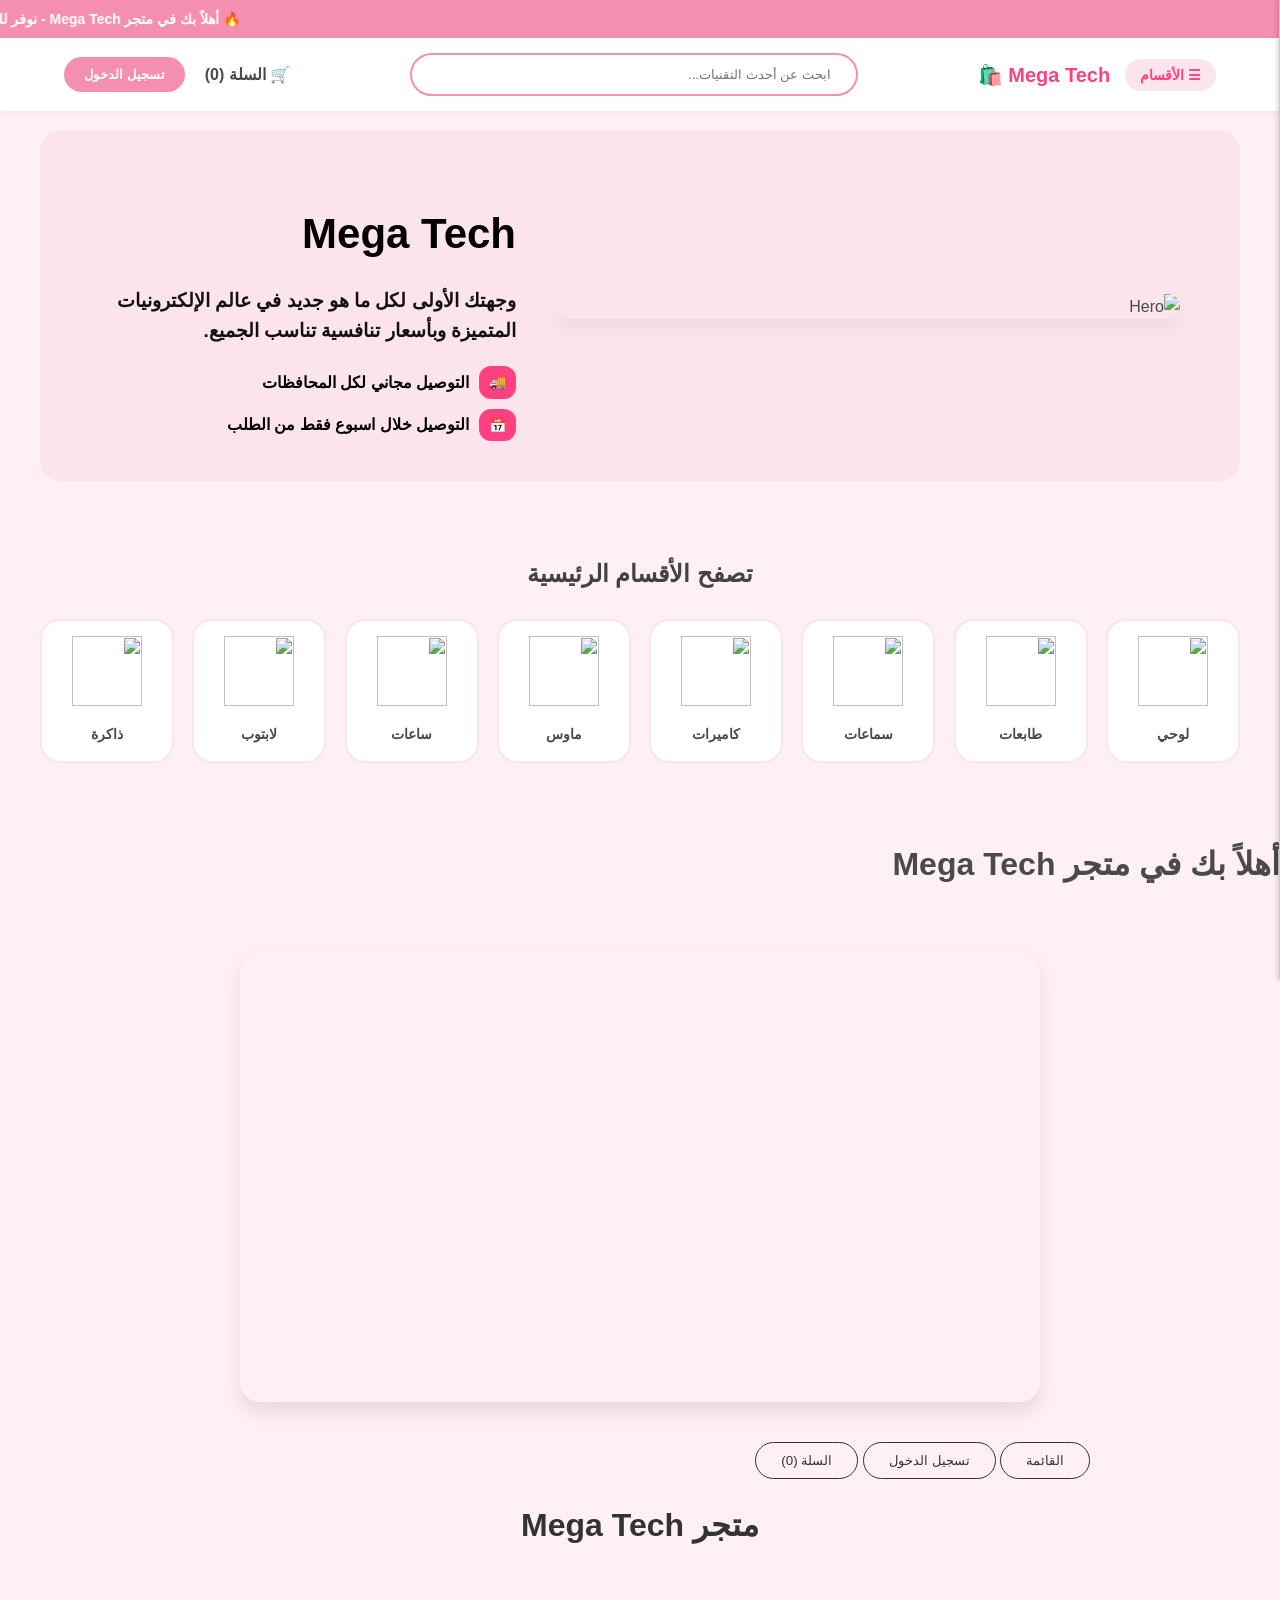
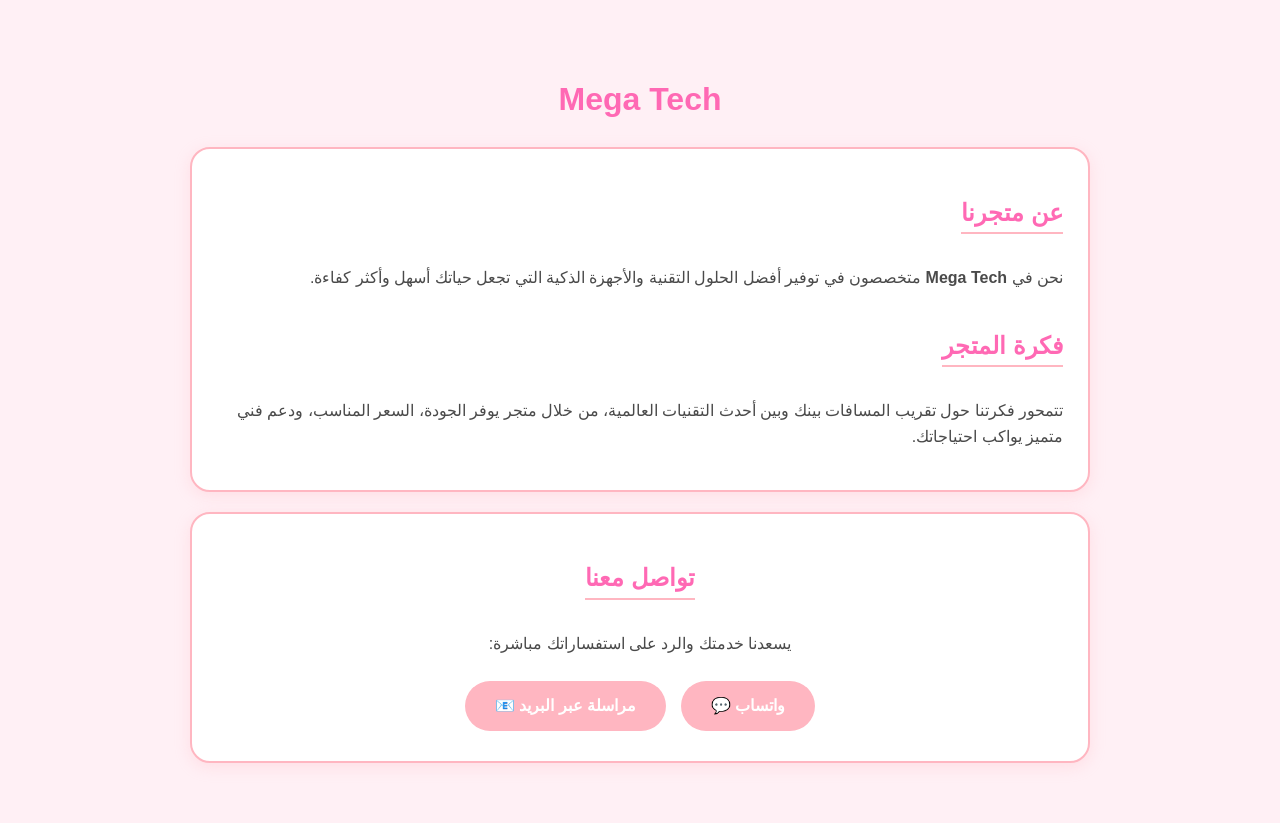
==== index.html @ 16e1d943 "Add files via upload" ====
<!DOCTYPE html>
<html lang="en">
<head>
    <meta charset="UTF-8">
    <meta name="viewport" content="width=device-width, initial-scale=1.0">
    <title>Document</title>
</head>
<body>
    
</body>
</html>
<!DOCTYPE html>
<html lang="ar" dir="rtl">
<head>
    <meta charset="UTF-8">
    <meta name="viewport" content="width=device-width, initial-scale=1.0">
    <title>Mega Tech Store | متجر ميجا تك</title>
    <style>
        :root { --primary-pink: #f48fb1; --light-pink: #fce4ec; --dark-gray: #424242; }
        body { font-family: 'Segoe UI', sans-serif; margin: 0; background-color: #ffffff; display: flex; flex-direction: column; min-height: 100vh; overflow-x: hidden; }

        .top-marquee { background: var(--primary-pink); color: white; padding: 8px 0; text-align: center; font-weight: bold; font-size: 14px; margin: 0; }
        
        /* شريط علوي */
        .utility-bar { display: flex; justify-content: space-between; align-items: center; padding: 15px 5%; background: #fff; box-shadow: 0 2px 5px rgba(0,0,0,0.05); position: sticky; top: 0; z-index: 99; gap: 15px; }
        .brand-section { display: flex; align-items: center; gap: 15px; }
        .toggle-sidebar-btn { background: var(--light-pink); color: #ff4081; border: none; padding: 8px 15px; border-radius: 20px; cursor: pointer; font-weight: bold; font-size: 14px; transition: 0.3s; }
        .toggle-sidebar-btn:hover { background: var(--primary-pink); color: white; }
        .search-wrapper { flex-grow: 1; text-align: center; }
        input[type="text"] { width: 60%; padding: 12px 25px; border-radius: 40px; border: 2px solid var(--primary-pink); outline: none; }
        .controls { display: flex; align-items: center; gap: 20px; }
        .btn-auth { background: var(--primary-pink); color: white; border: none; padding: 10px 20px; border-radius: 20px; cursor: pointer; font-weight: bold; }
        
        /* تخطيط الصفحة مع القائمة الجانبية */
        .main-container { display: flex; flex: 1; position: relative; }
        
        /* القائمة الجانبية المخفية والمتحركة */
        .sidebar { width: 250px; background: #fff; border-left: 2px solid var(--light-pink); padding: 20px 0; box-shadow: -2px 0 5px rgba(0,0,0,0.05); position: fixed; right: -270px; top: 70px; bottom: 0; z-index: 98; transition: cubic-bezier(0.4, 0, 0.2, 1) 0.4s; }
        .sidebar.active { right: 0; }
        .sidebar-menu { list-style: none; padding: 0; margin: 0; }
        .sidebar-menu li a { display: block; padding: 15px 25px; color: var(--dark-gray); text-decoration: none; font-weight: 600; cursor: pointer; border-bottom: 1px solid #fdf0f4; transition: 0.3s; }
        .sidebar-menu li a:hover, .sidebar-menu li a.active { background: var(--light-pink); color: #ff4081; padding-right: 35px; }

        /* غطاء الشاشة عند فتح القائمة */
        .sidebar-overlay { display: none; position: fixed; top: 70px; left: 0; right: 0; bottom: 0; background: rgba(0,0,0,0.1); z-index: 97; }
        .sidebar-overlay.active { display: block; }

        /* منطقة المحتوى المتغيرة */
        .content-area { flex: 1; padding: 20px 40px; transition: 0.4s; }

        /* تعديل بنية الهيرو وتكبير الصورة */
        .hero { display: flex; align-items: center; padding: 40px 5%; background: var(--light-pink); gap: 40px; border-radius: 20px; margin-bottom: 30px; }
        .hero-main-img { width: 60%; max-height: 450px; border-radius: 30px; object-fit: cover; box-shadow: 0 10px 20px rgba(0,0,0,0.05); cursor: pointer; } 
        .hero-text { width: 40%; color: #000000; }
        .hero-text h1 { font-size: 42px; color: #000000; margin-bottom: 15px; font-weight: 800; }
        .hero-text p { font-size: 19px; color: #111111; font-weight: 600; line-height: 1.6; }
        
        /* ميزات التوصيل الجديدة */
        .shipping-info { display: flex; flex-direction: column; gap: 10px; margin-top: 20px; }
        .shipping-item { display: flex; align-items: center; gap: 10px; font-size: 16px; font-weight: bold; color: #000000; }
        .shipping-item span.icon { background: #ff4081; color: white; padding: 5px 10px; border-radius: 12px; font-size: 14px; }

        /* تعديل الأقسام لتصبح سطر واحد مع دعم التمرير إذا صغرت الشاشة */
        .products-section { padding: 20px 0; }
        .products-container { display: flex; justify-content: space-between; align-items: center; gap: 10px; flex-wrap: nowrap; overflow-x: auto; padding-bottom: 15px; scrollbar-width: thin; }
        .product-card { background: white; padding: 15px 10px; border-radius: 20px; width: 110px; min-width: 110px; border: 2px solid #fce4ec; text-align: center; cursor: pointer; transition: 0.3s; flex-shrink: 0; }
        .product-card img { width: 70px; height: 70px; object-fit: contain; }
        .product-card h4 { margin: 10px 0 0 0; font-size: 14px; white-space: nowrap; }
        .product-card:hover { border-color: var(--primary-pink); transform: scale(1.05); }

        #mainView { display: block; }
        #productView { display: none; }
        
        /* ترويسة صفحة المنتجات مع زر العودة */
        .view-header { display: flex; justify-content: space-between; align-items: center; margin-bottom: 25px; border-bottom: 2px solid var(--light-pink); padding-bottom: 15px; }
        .btn-back { background: var(--light-pink); color: #ff4081; border: none; padding: 10px 20px; border-radius: 25px; cursor: pointer; font-weight: bold; font-size: 15px; transition: 0.3s; }
        .btn-back:hover { background: #ff4081; color: white; }

        /* تنسيق شبكة المنتجات */
        .products-grid { display: grid; grid-template-columns: repeat(auto-fit, minmax(240px, 1fr)); gap: 20px; width: 100%; }
        .item-card { background: white; border-radius: 15px; padding: 20px; box-shadow: 0 5px 15px rgba(0,0,0,0.05); text-align: center; border: 1px solid #fce4ec; transition: 0.3s; }
        .item-card:hover { transform: translateY(-5px); border-color: var(--primary-pink); }
        .item-card img { width: 100%; height: 160px; object-fit: contain; margin-bottom: 15px; cursor: pointer; }
        .price { color: #ff4081; font-weight: bold; font-size: 20px; margin: 10px 0; }
        .btn-buy { background: #ff4081; color: white; border: none; padding: 12px 25px; border-radius: 25px; cursor: pointer; font-weight: bold; width: 100%; }
        
        /* نافذة السلة المنبثقة والنوافذ العامة */
        .modal { display: none; position: fixed; top: 0; left: 0; width: 100%; height: 100%; background: rgba(0,0,0,0.5); z-index: 1000; justify-content: center; align-items: center; }
        .modal-content { background: white; padding: 30px; border-radius: 20px; width: 400px; max-height: 80vh; overflow-y: auto; text-align: center; position: relative; }
        .close-btn { position: absolute; top: 15px; left: 15px; cursor: pointer; font-size: 24px; font-weight: bold; color: var(--dark-gray); }
        .cart-item { display: flex; justify-content: space-between; align-items: center; padding: 10px 0; border-bottom: 1px solid #eee; }

        /* نافذة عرض وتكبير الصور بشكل واضح */
        .image-lightbox { display: none; position: fixed; top: 0; left: 0; width: 100%; height: 100%; background: rgba(0,0,0,0.85); z-index: 2000; justify-content: center; align-items: center; }
        .image-lightbox img { max-width: 90%; max-height: 85vh; border-radius: 15px; box-shadow: 0 0 25px rgba(250,250,250,0.2); object-fit: contain; }
        .lightbox-close { position: absolute; top: 20px; left: 20px; color: white; font-size: 35px; font-weight: bold; cursor: pointer; transition: 0.2s; }
        .lightbox-close:hover { color: var(--primary-pink); }
    </style>
</head>
<body>

<!-- شريط متحرك في الاعلى -->
<marquee class="top-marquee" behavior="scroll" direction="right" scrollamount="6">
    🔥 أهلاً بك في متجر Mega Tech - نوفر لك أحدث الأجهزة التقنية بأسعار تنافسية! ✨ شحن مجاني للطلبات هذا الأسبوع! 🛍️ تصفح أقسامنا واستمتع بأقوى العروض الحصرية اليوم!
</marquee>

<div class="utility-bar">
    <div class="brand-section">
        <button class="toggle-sidebar-btn" onclick="toggleSidebar()">☰ الأقسام</button>
        <div style="font-weight: bold; font-size: 20px; color: #ff4081; cursor: pointer;" onclick="showHome()">Mega Tech 🛍️</div>
    </div>
    <div class="search-wrapper"><input type="text" id="searchInput" oninput="searchProducts()" placeholder="ابحث عن أحدث التقنيات..."></div>
    <div class="controls">
        <span style="cursor: pointer; font-weight: bold;" onclick="showCart()">🛒 السلة (<span id="cartCount">0</span>)</span>
        <button class="btn-auth" id="loginBtn" onclick="handleAuth()">تسجيل الدخول</button>
    </div>
</div>

<div class="main-container">
    <div class="sidebar-overlay" id="sidebarOverlay" onclick="toggleSidebar()"></div>

    <aside class="sidebar" id="sidebarMenu">
        <ul class="sidebar-menu">
            <li><a onclick="showHome(); toggleSidebar();" id="menu-home" class="active">🏠 الصفحة الرئيسية</a></li>
            <li><a onclick="loadCategory('لوحي'); toggleSidebar();" id="menu-لوحي">📱 الأجهزة اللوحية</a></li>
            <li><a onclick="loadCategory('لابتوب'); toggleSidebar();" id="menu-لابتوب">💻 اللابتوبات</a></li>
            <li><a onclick="loadCategory('طابعات'); toggleSidebar();" id="menu-طابعات">🖨️ الطابعات</a></li>
            <li><a onclick="loadCategory('سماعات'); toggleSidebar();" id="menu-سماعات">🎧 السماعات</a></li>
            <li><a onclick="loadCategory('كاميرات'); toggleSidebar();" id="menu-كاميرات">📷 الكاميرات</a></li>
            <li><a onclick="loadCategory('ماوس'); toggleSidebar();" id="menu-ماوس">🖱️ الماوس والاكسسوارات</a></li>
            <li><a onclick="loadCategory('ساعات'); toggleSidebar();" id="menu-ساعات">⌚ الساعات الذكية</a></li>
            <li><a onclick="loadCategory('ذاكرة'); toggleSidebar();" id="menu-ذاكرة">💾 وحدات التخزين</a></li>
        </ul>
    </aside>

    <main class="content-area">
        
        <div id="mainView">
            <header class="hero">
                <img src="images/hero.png" alt="Hero" class="hero-main-img" onclick="openLightbox(this.src)">
                <div class="hero-text">
                    <h1>Mega Tech</h1>
                    <p>وجهتك الأولى لكل ما هو جديد في عالم الإلكترونيات المتميزة وبأسعار تنافسية تناسب الجميع.</p>
                    
                    <div class="shipping-info">
                        <div class="shipping-item">
                            <span class="icon">🚚</span>
                            <span>التوصيل مجاني لكل المحافظات</span>
                        </div>
                        <div class="shipping-item">
                            <span class="icon">📅</span>
                            <span>التوصيل خلال اسبوع فقط من الطلب</span>
                        </div>
                    </div>
                </div>
            </header>
            
            <section class="products-section">
                <h3 style="text-align: center; font-size: 24px; margin-bottom: 25px; color: var(--dark-gray);">تصفح الأقسام الرئيسية</h3>
                <!-- تم جعل الأقسام الثمانية في سطر واحد منظم هنا -->
                <div class="products-container">
                    <div class="product-card" onclick="loadCategory('لوحي')"><img src="images/tablat png.jpg"><h4>لوحي</h4></div>
                    <div class="product-card" onclick="loadCategory('طابعات')"><img src="images/printer png.jpg"><h4>طابعات</h4></div>
                    <div class="product-card" onclick="loadCategory('سماعات')"><img src="images/headphone png.jpg"><h4>سماعات</h4></div>
                    <div class="product-card" onclick="loadCategory('كاميرات')"><img src="images/camer-png (15).jpg"><h4>كاميرات</h4></div>
                    <div class="product-card" onclick="loadCategory('ماوس')"><img src="images/mouse png.jpg"><h4>ماوس</h4></div>
                    <div class="product-card" onclick="loadCategory('ساعات')"><img src="images/watch png.jpg"><h4>ساعات</h4></div>
                    <div class="product-card" onclick="loadCategory('لابتوب')"><img src="images/laptop png.jpg"><h4>لابتوب</h4></div>
                    <div class="product-card" onclick="loadCategory('ذاكرة')"><img src="images/flash png.jpg"><h4>ذاكرة</h4></div>
                </div>
            </section>
        </div>

        <!-- واجهة عرض المنتجات مع زر العودة المضاف حديثاً -->
        <div id="productView">
            <div class="view-header">
                <h2 id="catName" style="margin: 0; color: var(--dark-gray);"></h2>
                <button class="btn-back" onclick="showHome()">↩️ عودة للرئيسية</button>
            </div>
            <div id="gridItems" class="products-grid"></div>
        </div>
        
    </main>
</div>

<!-- نافذة السلة المنبثقة -->
<div id="cartModal" class="modal">
    <div class="modal-content">
        <span class="close-btn" onclick="closeCart()">×</span>
        <h3 style="color: #ff4081; margin-top: 0;">🛒 سلة المشتريات الخاصة بك</h3>
        <div id="cartItemsList" style="margin: 20px 0; text-align: right;"></div>
        <div style="font-weight: bold; font-size: 18px; margin: 20px 0;" id="cartTotal">الإجمالي: 0$</div>
        <button class="btn-buy" onclick="checkout()">إتمام الطلب والشراء ✨</button>
    </div>
</div>

<!-- النافذة المنبثقة المضافة لتكبير الصور بشكل واضح -->
<div id="imageLightbox" class="image-lightbox" onclick="closeLightbox()">
    <span class="lightbox-close" onclick="closeLightbox()">×</span>
    <img id="lightboxImg" src="" alt="صورة مكبرة">
</div>

<script>
    let isLoggedIn = false;
    let username = "";
    let cart = [];

    const storeProducts = {
        "لابتوب": [
            { name: "HP Spectre Gold", desc: "تصميم فاخر باللون الأسود والذهبي.", price: 1450, img: "images/laptop png (39).jpg" },
            { name: "HP Rose Gold", desc: "لابتوب أنيق بأداء عملي يومي.", price: 680, img: "images/laptop png (41).jpg" },
            { name: "HP Pavilion Pink", desc: "لون وردي عصري وأداء ممتاز.", price: 720, img: "images/laptop png (44).jpg" },
            { name: "Silver Slim Series", desc: "مجموعة أعمال احترافية بهيكل متين.", price: 1100, img: "images/laptop png (45).jpg" },
            { name: "Apple Silver", desc: "تصميم أبل النحيف والأنيق.", price: 1200, img: "images/laptop png (46).jpg" },
            { name: "Apple Pink", desc: "تجربة فريدة باللون الوردي.", price: 1250, img: "images/laptop png (47).jpg" },
            { name: "Apple Space", desc: "أداء قوي بجودة أبل المعهودة.", price: 1350, img: "images/laptop png (48).jpg" },
            { name: "HP Rose Edition", desc: "أناقة يومية للمستخدم العصري.", price: 690, img: "images/laptop png (49).jpg" },
            { name: "HP White Office", desc: "مثالي للعمل المكتبي والدراسة.", price: 580, img: "images/laptop png (50).jpg" },
            { name: "Lenovo Pro", desc: "اعتمادية عالية وتصميم متين.", price: 750, img: "images/laptop png (51).jpg" },
            { name: "Dell Business", desc: "جهاز ديل أسود احترافي متين.", price: 550, img: "images/laptop png (52).jpg" },
            { name: "Dell Silver", desc: "لابتوب ديل فضي كلاسيكي أنيق.", price: 850, img: "images/laptop png (53).jpg" },
            { name: "Lenovo Legion", desc: "وحش الألعاب بأداء جبار.", price: 1350, img: "images/laptop png (54).jpg" },
            { name: "Dell Touch", desc: "جهاز ديل يتحول لتابلت بلمسة.", price: 950, img: "images/laptop png (55).jpg" }
        ],
        "كاميرات": [
            { name: "Canon EOS R5", desc: "كاميرا احترافية بدقة تصوير خارقة.", price: 3899, img: "images/camera1.jpg" },
            { name: "Sony Alpha 7 IV", desc: "الخيار الأفضل لصناع المحتوى والفيديو.", price: 2499, img: "images/camera2.jpg" },
            { name: "Nikon Z6 II", desc: "أداء متميز في الإضاءة المنخفضة.", price: 1999, img: "images/camera3.jpg" },
            { name: "Fujifilm X-T4", desc: "ألوان سينمائية رائعة بتصميم كلاسيكي.", price: 1699, img: "images/camera4.jpg" },
            { name: "Panasonic Lumix GH6", desc: "ملكة تصوير الفيديو بدون اهتزاز.", price: 2199, img: "images/camera5.jpg" },
            { name: "Canon EOS R6", desc: "تركيز تلقائي سريع ومثالية للرياضة.", price: 2299, img: "images/camera6.jpg" },
            { name: "Sony ZV-E10", desc: "كاميرا مدمجة ممتازة لمدونات الفيديو.", price: 698, img: "images/camera7.jpg" },
            { name: "GoPro HERO 12", desc: "كاميرا الأكشن والمغامرات المقاومة للماء.", price: 399, img: "images/camera8.jpg" },
            { name: "DJI Osmo Pocket 3", desc: "كاميرا جيب ذكية مع مانع اهتزاز ميكانيكي.", price: 519, img: "images/camera9.jpg" },
            { name: "Nikon D850", desc: "العملاقة الكلاسيكية لعشاق الـ DSLR.", price: 2799, img: "images/camera10.jpg" },
            { name: "Fujifilm GFX 100S", desc: "دقة خارقة عبر مستشعر الميديم فورمات.", price: 5999, img: "images/camera11.jpg" },
            { name: "Sony Alpha 6400", desc: "كاميرا خفيفة وسريعة للمبتدئين والمحترفين.", price: 899, img: "images/camera12.jpg" },
            { name: "Canon PowerShot G7 X", desc: "كاميرا جيب بجودة صور مذهلة.", price: 749, img: "images/camera13.jpg" },
            { name: "Insta360 X3", desc: "تصوير بزاوية 360 درجة لإبداع بلا حدود.", price: 449, img: "images/camera14.jpg" }
        ],
        "طابعات": [
            { name: "HP LaserJet Pro 4001ne", desc: "طابعة ليزر ذكية سريعة للمكاتب.", price: 249, img: "images/printer1.jpg" },
            { name: "Canon PIXMA G6020", desc: "طابعة خزان حبر موفرة للمستندات والصور.", price: 299, img: "images/printer2.jpg" },
            { name: "Epson EcoTank ET-2850", desc: "طابعة بدون خراطيش حبر سهلة التعبئة.", price: 279, img: "images/printer3.jpg" },
            { name: "Brother HL-L2350DW", desc: "طابعة ليزر أبيض وأسود اقتصادية للغاية.", price: 119, img: "images/printer4.jpg" },
            { name: "HP OfficeJet Pro 9015e", desc: "طابعة ملونة متكاملة (4 في 1) ذكية.", price: 289, img: "images/printer5.jpg" },
            { name: "Canon imageCLASS MF452dw", desc: "طابعة ليزر متعددة المهام للمكاتب الكبيرة.", price: 349, img: "images/printer6.jpg" },
            { name: "Epson SureColor P700", desc: "طابعة صور احترافية للمصممين والمعارض.", price: 799, img: "images/printer7.jpg" },
            { name: "Xerox VersaLink B400", desc: "إنتاجية عالية وأمان متقدم للشركات.", price: 549, img: "images/printer8.jpg" },
            { name: "Fujifilm Instax Share SP-3", desc: "طابعة جيب فورية لطباعة صور الهاتف الذكي.", price: 199, img: "images/printer9.jpg" },
            { name: "HP Tango X", desc: "طابعة منزلية أنيقة بتصميم قماشي عصري.", price: 149, img: "images/printer10.jpg" },
            { name: "Dymo LabelWriter 550", desc: "طابعة ملصقات سريعة ومثالية للمتاجر.", price: 99, img: "images/printer11.jpg" },
            { name: "Phomemo M02", desc: "طابعة حرارية صغيرة بدون حبر للملاحظات.", price: 49, img: "images/printer12.jpg" },
            { name: "Canon SELPHY CP1500", desc: "طباعة صور فوتوغرافية فورية بجودة المعامل.", price: 139, img: "images/printer13.jpg" },
            { name: "Epson WorkForce WF-110", desc: "طابعة محمولة مدمجة ببطارية مدمجة للمسافرين.", price: 299, img: "images/printer14.jpg" }
        ],
        "سماعات": [
            { name: "Sony WH-1000XM5", desc: "رائدة عزل الضوضاء وصوت عالي النقاء.", price: 398, img: "images/headphone1.jpg" },
            { name: "Apple AirPods Max", desc: "تصميم فخم وتجربة صوت سينمائية محيطية.", price: 549, img: "images/headphone2.jpg" },
            { name: "Bose QuietComfort Ultra", desc: "راحة لا مثيل لها مع صوت غامر فائق النقاء.", price: 429, img: "images/headphone3.jpg" },
            { name: "HyperX Cloud Alpha", desc: "سماعة الألعاب الأفضل بعمر بطارية أسطوري.", price: 199, img: "images/headphone4.jpg" },
            { name: "Sennheiser HD 660S2", desc: "سماعة احترافية مفتوحة الظهر لعشاق الصوتيات.", price: 599, img: "images/headphone5.jpg" },
            { name: "JBL Tune 760NC", desc: "صوت بيس قوي وعزل ضوضاء بسعر اقتصادي.", price: 129, img: "images/headphone6.jpg" },
            { name: "Audio-Technica ATH-M50x", desc: "سماعة الاستوديو الشهيرة للمخرجين والموزعين.", price: 149, img: "images/headphone7.jpg" },
            { name: "Anker Soundcore Space Q45", desc: "بطارية خارقة تدوم 50 ساعة مع عزل ممتاز.", price: 149, img: "images/headphone8.jpg" },
            { name: "Razer BlackShark V2 Pro", desc: "سماعة رياضية إلكترونية لاسلكية وميكروفون نقي.", price: 179, img: "images/headphone9.jpg" },
            { name: "Logitech G Pro X 2", desc: "سماعة ألعاب بمحركات غرافين ثورية.", price: 249, img: "images/headphone10.jpg" },
            { name: "Marshall Monitor II A.N.C.", desc: "تصميم روك كلاسيكي وعزل ضوضاء نشط.", price: 319, img: "images/headphone11.jpg" },
            { name: "SteelSeries Arctis Nova 7", desc: "صوت محيطي ممتاز وتوافق كامل مع المنصات.", price: 179, img: "images/headphone12.jpg" },
            { name: "Beats Studio Pro", desc: "تكامل ممتاز مع هواتف آيفون وأندرويد وبيس قوي.", price: 349, img: "images/headphone13.jpg" },
            { name: "Beyerdynamic DT 990 Pro", desc: "الخيار الأول لصناع المحتوى ومصممي الصوت.", price: 159, img: "images/headphone14.jpg" }
        ],
        "ساعات": [
            { name: "Apple Watch Ultra 2", desc: "شاشة فائقة السطوع وهيكل تيتانيوم صلب.", price: 799, img: "images/watch1.jpg" },
            { name: "Samsung Galaxy Watch 6 Pro", desc: "أفضل ساعة ذكية لنظام أندرويد مع حساسات متقدمة.", price: 399, img: "images/watch2.jpg" },
            { name: "Garmin Fenix 7 Pro", desc: "ساعة رياضية احترافية مدعومة بالشحن الشمسي.", price: 799, img: "images/watch3.jpg" },
            { name: "Huawei Watch GT 4", desc: "تصميم كلاسيكي فاخر وبطارية تدوم أسبوعين.", price: 249, img: "images/watch4.jpg" },
            { name: "Fitbit Charge 6", desc: "سوار ذكي متقدم لتتبع اللياقة والنوم.", price: 159, img: "images/watch5.jpg" },
            { name: "Amazfit GTR 4", desc: "نظام تحديد مواقع دقيق وشاشة أموليد ممتازة.", price: 199, img: "images/watch6.jpg" },
            { name: "Apple Watch Series 9", desc: "ميزة النقر المزدوج الثورية ومعالج قوي.", price: 399, img: "images/watch7.jpg" },
            { name: "Pixel Watch 2", desc: "تكامل عميق مع خدمات جوجل وحساسات دقيقة.", price: 349, img: "images/watch8.jpg" },
            { name: "Xiaomi Watch S3", desc: "إطار قابل للتغيير ونظام تشغيل سلس وسريع.", price: 129, img: "images/watch9.jpg" },
            { name: "TicWatch Pro 5", desc: "شاشة مزدوجة ذكية وبطارية تدوم طويلاً.", price: 349, img: "images/watch10.jpg" },
            { name: "Suunto Race", desc: "ساعة رياضية بشاشة أموليد مخصصة للعدائين.", price: 449, img: "images/watch11.jpg" },
            { name: "Casio G-Shock Smart", desc: "صلابة جي شوك المعهودة مع ميزات ذكية.", price: 299, img: "images/watch12.jpg" },
            { name: "Withings ScanWatch2", desc: "ساعة هجينة فاخرة مخصصة للمؤشرات الطبية.", price: 349, img: "images/watch13.jpg" },
            { name: "Polar Vantage V3", desc: "ساعة قياس الأداء الرياضي وتتبع الاستشفاء.", price: 599, img: "images/watch14.jpg" }
        ],
        "لوحي": [
            { name: "iPad Pro M2 12.9", desc: "شاشة شاشات Liquid Retina XDR الخارقة.", price: 1099, img: "images/tab1.jpg" },
            { name: "Samsung Galaxy Tab S9 Ultra", desc: "شاشة ضخمة 14.6 إنش ومقاومة للماء.", price: 1199, img: "images/tab2.jpg" },
            { name: "iPad Air 5", desc: "قوة شريحة M1 بألوان متعددة جذابة.", price: 599, img: "images/tab3.jpg" },
            { name: "Microsoft Surface Pro 9", desc: "تابلت لابتوب متكامل بنظام ويندوز 11.", price: 999, img: "images/tab4.jpg" },
            { name: "Lenovo Tab P12", desc: "شاشة 3K ممتازة لمشاهدة الأفلاف والدراسة.", price: 349, img: "images/tab5.jpg" },
            { name: "Xiaomi Pad 6 Pro", desc: "أداء قوي وشاشة 144 هرتز بسعر منافس.", price: 399, img: "images/tab6.jpg" },
            { name: "iPad Mini 6", desc: "حجم صغير ومدمج مثالي للقراءة والتنقل.", price: 499, img: "images/tab7.jpg" },
            { name: "Samsung Galaxy Tab A9+", desc: "تابلت عائلي اقتصادي ممتاز للأطفال.", price: 219, img: "images/tab8.jpg" },
            { name: "Amazon Fire HD 10", desc: "تابلت رخيص جداً مخصص للقراءة والتصفح.", price: 149, img: "images/tab9.jpg" },
            { name: "OnePlus Pad", desc: "تصميم فريد ونسبة أبعاد شاشة مريحة للعين.", price: 479, img: "images/tab10.jpg" },
            { name: "Huawei MatePad Pro", desc: "شاشة أوليد رائعة وإبداع بلا حدود بالقلم.", price: 699, img: "images/tab11.jpg" },
            { name: "Google Pixel Tablet", desc: "يأتي مع قاعدة شحن سبيكر منزلي ذكي.", price: 499, img: "images/tab12.jpg" },
            { name: "Nokia T21", desc: "هيكل متين من الألمنيوم وبطارية طويلة العمر.", price: 239, img: "images/tab13.jpg" },
            { name: "HTC A103 Plus", desc: "عودة براند HTC العريق بجهاز لوحي اقتصادي.", price: 179, img: "images/tab14.jpg" }
        ],
        "ماوس": [
            { name: "Logitech MX Master 3S", desc: "الماوس المريح الصامت للمصممين والمبرمجين.", price: 99, img: "images/mouse1.jpg" },
            { name: "Razer DeathAdder V3 Pro", desc: "ماوس ألعاب خفيف وسريع جداً للمحترفين.", price: 149, img: "images/mouse2.jpg" },
            { name: "Logitech G Pro X Superlight", desc: "الماوس المفضل لجميع لاعبي الشوتر عالي الدقة.", price: 159, img: "images/mouse3.jpg" },
            { name: "Apple Magic Mouse 2", desc: "تصميم أنيق يدعم حركات الإيماءات اللمسية.", price: 79, img: "images/mouse4.jpg" },
            { name: "SteelSeries Rival 3", desc: "أداء ألعاب رائع مع إضاءة RGB اقتصادية.", price: 29, img: "images/mouse5.jpg" },
            { name: "Corsair Dark Core RGB", desc: "ماوس مريح بمسند جانبي وشحن لاسلكي.", price: 89, img: "images/mouse6.jpg" },
            { name: "ASUS ROG Spatha X", desc: "ماوس ألعاب عملاق ومثالي لألعاب الـ MMO.", price: 149, img: "images/mouse7.jpg" },
            { name: "Anker Ergonomic Mouse", desc: "تصميم عمودي صحي لحماية معصم اليد من الآلام.", price: 25, img: "images/mouse8.jpg" },
            { name: "Glorious Model O", desc: "تصميم خلية النحل خفيف الوزن لعشاق الـ RGB.", price: 49, img: "images/mouse9.jpg" },
            { name: "Microsoft Modern Mouse", desc: "بسيط وأنيق ومثالي للتنقل واللابتوب.", price: 35, img: "images/mouse10.jpg" },
            { name: "Keychron M3", desc: "مستشعر احترافي عالي الدقة وتوافق تام.", price: 49, img: "images/mouse11.jpg" },
            { name: "Razer Basilisk V3", desc: "عجلة تمرير ذكية وتصميم مريح لليد الكبيرة.", price: 69, img: "images/mouse12.jpg" },
            { name: "HP Wireless 250", desc: "ماوس لاسلكي أساسي وعملي جداً للمكاتب.", price: 15, img: "images/mouse13.jpg" },
            { name: "Logitech Pebble M350", desc: "نحيف وصامت تماماً ومثالي للحقيبة والدراسة.", price: 29, img: "images/mouse14.jpg" }
        ],
        "ذاكرة": [
            { name: "SanDisk Extreme SSD 1TB", desc: "وحدة تخزين خارجية سريعة ضد الصدمات والماء.", price: 129, img: "images/flash1.jpg" },
            { name: "Samsung EVO Select 512GB", desc: "بطاقة ذاكرة MicroSD فائقة السرعة للكاميرات.", price: 45, img: "images/flash2.jpg" },
            { name: "Crucial X8 2TB", desc: "هيكل ألمنيوم متين وسرعة نقل بيانات صاروخية.", price: 179, img: "images/flash3.jpg" },
            { name: "Kingston DataTraveler 128GB", desc: "فلاش ميموري معدني صغير وعملي بمدخلين.", price: 19, img: "images/flash4.jpg" },
            { name: "Samsung T7 Shield 4TB", desc: "مساحة تخزين ضخمة محمية بغطاء مطاطي متين.", price: 299, img: "images/flash5.jpg" },
            { name: "WD Black P10 5TB", desc: "هارد ديسك خارجي مخصص لتخزين مكتبة الألعاب.", price: 149, img: "images/flash6.jpg" },
            { name: "Seagate Expansion 2TB", desc: "حل تخزين خارجي بسيط وسهل للاحتفاظ بالملفات.", price: 69, img: "images/flash7.jpg" },
            { name: "PNY Elite-X Fit 64GB", desc: "فلاش ميموري صغير جداً لا يبرز من منفذ اللابتوب.", price: 12, img: "images/flash8.jpg" },
            { name: "Lexar Professional SD 256GB", desc: "بطاقة ذاكرة احترافية لتصوير فيديو بجودة 4K.", price: 59, img: "images/flash9.jpg" },
            { name: "Corsair Flash Voyager 256GB", desc: "فلاش ميموري مصفح ومقاوم لأقسى الظروف.", price: 49, img: "images/flash10.jpg" },
            { name: "Toshiba Canvio Basics 1TB", desc: "الاعتمادية اليابانية الكلاسيكية للتخزين اليومي.", price: 49, img: "images/flash11.jpg" },
            { name: "Sabrent Rocket Nano 2TB", desc: "أصغر هارد SSD خارجي في العالم بأداء رائع.", price: 199, img: "images/flash12.jpg" },
            { name: "Sony Tough SD 128GB", desc: "بطاقة ذواكر غير قابلة للكسر ومقاومة للماء.", price: 199, img: "images/flash13.jpg" },
            { name: "Silicon Power 1TB SSD", desc: "هارد خارجي اقتصادي وسريع بنظام حماية داخلي.", price: 79, img: "images/flash14.jpg" }
        ]
    };

    // دوال تفعيل النافذة المنبثقة لتكبير الصور بشكل واضح
    function openLightbox(src) {
        const lightbox = document.getElementById('imageLightbox');
        const img = document.getElementById('lightboxImg');
        img.src = src;
        lightbox.style.display = 'flex';
    }

    function closeLightbox() {
        document.getElementById('imageLightbox').style.display = 'none';
    }

    // دالة البحث
    function searchProducts() {
        const query = document.getElementById('searchInput').value.trim().toLowerCase();
        const grid = document.getElementById('gridItems');
        
        if (query === "") {
            showHome();
            return;
        }

        document.getElementById('mainView').style.display = 'none';
        document.getElementById('productView').style.display = 'block';
        document.getElementById('catName').innerText = `نتائج البحث عن: "${query}"`;
        
        document.querySelectorAll('.sidebar-menu li a').forEach(el => el.classList.remove('active'));
        grid.innerHTML = "";

        let foundCount = 0;

        for (const category in storeProducts) {
            storeProducts[category].forEach(p => {
                if (p.name.toLowerCase().includes(query) || p.desc.toLowerCase().includes(query)) {
                    foundCount++;
                    grid.innerHTML += `
                        <div class="item-card">
                            <img src="${p.img}" alt="${p.name}" onclick="openLightbox(this.src)">
                            <h3>${p.name}</h3>
                            <p>${p.desc}</p>
                            <div class="price">${p.price}$</div>
                            <button class="btn-buy" onclick="buyItem('${p.name}', ${p.price})">طلب الشراء</button>
                        </div>`;
                }
            });
        }

        if (foundCount === 0) {
            grid.innerHTML = `<div style="grid-column: 1/-1; text-align: center; padding: 40px; color: #888; font-size: 18px; font-weight: bold;">
                ❌ لم نجد أي نتائج تطابق بحثك، جرب كلمة أخرى!
            </div>`;
        }
    }

    function toggleSidebar() {
        const sidebar = document.getElementById('sidebarMenu');
        const overlay = document.getElementById('sidebarOverlay');
        sidebar.classList.toggle('active');
        overlay.classList.toggle('active');
    }

    function updateActiveMenu(activeId) {
        document.querySelectorAll('.sidebar-menu li a').forEach(el => el.classList.remove('active'));
        const activeElement = document.getElementById(activeId);
        if (activeElement) activeElement.classList.add('active');
    }

    function showHome() {
        document.getElementById('searchInput').value = ""; 
        document.getElementById('productView').style.display = 'none';
        document.getElementById('mainView').style.display = 'block';
        updateActiveMenu('menu-home');
    }

    function loadCategory(catName) {
        document.getElementById('searchInput').value = ""; 
        document.getElementById('mainView').style.display = 'none';
        document.getElementById('productView').style.display = 'block';
        document.getElementById('catName').innerText = "قسم: " + catName;
        updateActiveMenu('menu-' + catName);
        
        const grid = document.getElementById('gridItems');
        grid.innerHTML = "";

        const products = storeProducts[catName];
        
        if (products && products.length > 0) {
            products.forEach(p => {
                grid.innerHTML += `
                    <div class="item-card">
                        <img src="${p.img}" alt="${p.name}" onclick="openLightbox(this.src)">
                        <h3>${p.name}</h3>
                        <p>${p.desc}</p>
                        <div class="price">${p.price}$</div>
                        <button class="btn-buy" onclick="buyItem('${p.name}', ${p.price})">طلب الشراء</button>
                    </div>`;
            });
        }
    }

    function handleAuth() {
        if (!isLoggedIn) {
            let user = prompt("الرجاء إدخال اسم المستخدم لتسجيل الدخول:");
            if (user && user.trim() !== "") {
                isLoggedIn = true;
                username = user;
                document.getElementById('loginBtn').innerText = "خروج (" + username + ")";
                alert("أهلاً بك يا " + username + "، تم تسجيل الدخول بنجاح!");
            }
        } else {
            isLoggedIn = false;
            username = "";
            document.getElementById('loginBtn').innerText = "تسجيل الدخول";
            cart = [];
            updateCartUI();
            alert("تم تسجيل الخروج، وحذف السلة.");
        }
    }

    function buyItem(itemName, itemPrice) {
        if (!isLoggedIn) {
            alert("عذراً، يجب تسجيل الدخول أولاً لتتمكن من جمع المنتجات في السلة.");
            return;
        }
        cart.push({ name: itemName, price: itemPrice });
        updateCartUI();
        alert("تم إضافة " + itemName + " إلى السلة بنجاح.");
    }

    function updateCartUI() {
        document.getElementById('cartCount').innerText = cart.length;
    }

    function showCart() {
        const modal = document.getElementById('cartModal');
        const list = document.getElementById('cartItemsList');
        const totalEl = document.getElementById('cartTotal');
        
        list.innerHTML = "";
        let total = 0;

        if (cart.length === 0) {
            list.innerHTML = "<p style='text-align:center;'>السلة فارغة حالياً. ابدأ بالتسوق الآن!</p>";
        } else {
            cart.forEach((item, index) => {
                total += item.price;
                list.innerHTML += `
                    <div class="cart-item">
                        <span>${item.name}</span>
                        <span style="font-weight:bold; color:#ff4081;">${item.price}$</span>
                    </div>`;
            });
        }
        
        totalEl.innerText = "الإجمالي: " + total + "$";
        modal.style.display = "flex";
    }

    function closeCart() {
        document.getElementById('cartModal').style.display = "none";
    }

    function checkout() {
        if (cart.length === 0) {
            alert("السلة فارغة، أضف بعض المنتجات أولاً!");
            return;
        }
        alert("شكراً لك يا " + username + "! تم استلام طلبك بنجاح وجاري تجهيز المنتجات شحنها إليك.");
        cart = [];
        updateCartUI();
        closeCart();
    }
</script>

</body>
</html>
<!-- الواجهة الرئيسية التي تظهر عند فتح الموقع -->
<div id="mainView">
    <nav class="sidebar">
        <!-- روابط الأقسام التي تربط السكربت -->
        <a onclick="loadCategory('تابلت')">الأجهزة اللوحية</a>
        <a onclick="loadCategory('ساعات')">الساعات الذكية</a>
    </nav>
    
    <div class="content">
        <h1>أهلاً بك في متجر Mega Tech</h1>
        <!-- باقي محتويات واجهتك الرئيسية هنا -->
    </div>
</div>
<!DOCTYPE html>
<html lang="ar" dir="rtl">
<head>
    <meta charset="UTF-8">
    <title>متجر Mega Tech</title>
    <style>
        body { font-family: 'Arial', sans-serif; background-color: #f0f0f0; color: #333; margin: 0; }
        .store-container { padding: 40px 20px; }
        
        /* حاوية الفيديو مع طبقة حماية لمنع الضغط عليه */
        .video-wrapper { 
            position: relative; 
            width: 100%; 
            max-width: 800px; 
            margin: 0 auto 40px; 
            border-radius: 20px; 
            overflow: hidden; 
            box-shadow: 0 10px 20px rgba(0,0,0,0.1); 
        }
        /* هذه الطبقة الشفافة تمنع الضغط على اليوتيوب */
        .video-overlay { 
            position: absolute; 
            top: 0; left: 0; width: 100%; height: 100%; 
            z-index: 10; 
        }
        .video-wrapper iframe { width: 100%; aspect-ratio: 16/9; display: block; }

        .sidebar { position: fixed; right: -250px; top: 0; width: 250px; height: 100%; background: #e0e0e0; z-index: 1000; transition: 0.3s; padding-top: 60px; border-left: 1px solid #ccc; }
        .sidebar.active { right: 0; }
        .overlay { display: none; position: fixed; top: 0; left: 0; width: 100%; height: 100%; background: rgba(0,0,0,0.3); z-index: 999; }
        .overlay.active { display: block; }
        
        .product-grid { display: grid; grid-template-columns: repeat(auto-fit, minmax(250px, 1fr)); gap: 25px; }
        .item-card { background: #fff; border: 1px solid #ccc; padding: 20px; border-radius: 20px; text-align: center; }
        .item-card img { width: 100%; height: 200px; object-fit: contain; cursor: pointer; border-radius: 10px; }
        
        .neon-btn { background: transparent; border: 1px solid #333; color: #333; padding: 10px 25px; border-radius: 50px; cursor: pointer; transition: 0.3s; }
        .neon-btn:hover { background: #333; color: #fff; }
    </style>
</head>
<body>

<div id="mainView">
    <nav class="sidebar" id="sidebarMenu">
        <ul style="list-style: none; padding: 0;">
            <li><a style="padding: 15px; display: block; color: #333; cursor: pointer;" onclick="showHome()">الرئيسية</a></li>
            <li><a style="padding: 15px; display: block; color: #333; cursor: pointer;" onclick="loadCategory('أجهزة')">الأجهزة</a></li>
        </ul>
    </nav>
    <div id="sidebarOverlay" class="overlay" onclick="toggleSidebar()"></div>

    <div class="store-container">
        <div class="video-wrapper">
            <div class="video-overlay"></div> 
            <iframe src="https://www.youtube.com/embed/gUZR1XHPNRo?autoplay=1&mute=1&loop=1&playlist=gUZR1XHPNRo&controls=0&modestbranding=1&rel=0" frameborder="0" allow="autoplay; encrypted-media"></iframe>
        </div>

        <button class="neon-btn" onclick="toggleSidebar()">القائمة</button>
        <button id="loginBtn" class="neon-btn" onclick="handleAuth()">تسجيل الدخول</button>
        <button class="neon-btn" onclick="showCart()">السلة (<span id="cartCount">0</span>)</button>
        
        <h1 style="text-align: center; color: #333;">متجر Mega Tech</h1>
        <div id="productView" style="display: none;">
            <h2 id="catName" style="color:#333; text-align: center;"></h2>
            <div class="product-grid" id="gridItems"></div>
        </div>
    </div>
</div>

<script>
   <!DOCTYPE html>
<html lang="ar" dir="rtl">
<head>
    <meta charset="UTF-8">
    <title>متجر Mega Tech</title>
    <style>
        body { font-family: 'Arial', sans-serif; background-color: #f0f0f0; color: #333; margin: 0; }
        .store-container { padding: 40px 20px; }
        
        /* حاوية الفيديو */
        .video-wrapper { 
            width: 100%; 
            max-width: 800px; 
            margin: 0 auto 40px; 
            border-radius: 20px; 
            overflow: hidden; 
            box-shadow: 0 10px 20px rgba(0,0,0,0.1); 
        }
        .video-wrapper iframe { width: 100%; aspect-ratio: 16/9; display: block; }

        .sidebar { position: fixed; right: -250px; top: 0; width: 250px; height: 100%; background: #e0e0e0; z-index: 1000; transition: 0.3s; padding-top: 60px; border-left: 1px solid #ccc; }
        .sidebar.active { right: 0; }
        .overlay { display: none; position: fixed; top: 0; left: 0; width: 100%; height: 100%; background: rgba(0,0,0,0.3); z-index: 999; }
        .overlay.active { display: block; }
        
        .product-grid { display: grid; grid-template-columns: repeat(auto-fit, minmax(250px, 1fr)); gap: 25px; }
        .item-card { background: #fff; border: 1px solid #ccc; padding: 20px; border-radius: 20px; text-align: center; }
        .item-card img { width: 100%; height: 200px; object-fit: contain; cursor: pointer; border-radius: 10px; }
        
        .neon-btn { background: transparent; border: 1px solid #333; color: #333; padding: 10px 25px; border-radius: 50px; cursor: pointer; transition: 0.3s; }
        .neon-btn:hover { background: #333; color: #fff; }
    </style>
</head>
<body>

<div id="mainView">
    <nav class="sidebar" id="sidebarMenu">
        <ul style="list-style: none; padding: 0;">
            <li><a style="padding: 15px; display: block; color: #333; cursor: pointer;" onclick="showHome()">الرئيسية</a></li>
            <li><a style="padding: 15px; display: block; color: #333; cursor: pointer;" onclick="loadCategory('أجهزة')">الأجهزة</a></li>
        </ul>
    </nav>
    <div id="sidebarOverlay" class="overlay" onclick="toggleSidebar()"></div>

    <div class="store-container">
        <div class="video-wrapper">
            <iframe src="https://www.youtube.com/embed/gUZR1XHPNRo" frameborder="0" allowfullscreen></iframe>
        </div>

        <button class="neon-btn" onclick="toggleSidebar()">القائمة</button>
        <button id="loginBtn" class="neon-btn" onclick="handleAuth()">تسجيل الدخول</button>
        <button class="neon-btn" onclick="showCart()">السلة (<span id="cartCount">0</span>)</button>
        
        <h1 style="text-align: center; color: #333;">متجر Mega Tech</h1>
        <div id="productView" style="display: none;">
            <h2 id="catName" style="color:#333; text-align: center;"></h2>
            <div class="product-grid" id="gridItems"></div>
        </div>
    </div>
</div>

<script>
    let isLoggedIn = false;
    let username = "";
    let cart = [];

    const storeProducts = {
        "أجهزة": Array.from({length: 14}, (_, i) => ({name: "منتج "+(i+1), desc: "وصف المنتج", price: 5000, img: "mouse (2).jpg"}))
    };

    function toggleSidebar() { document.getElementById('sidebarMenu').classList.toggle('active'); document.getElementById('sidebarOverlay').classList.toggle('active'); }
    function handleAuth() {
        if (!isLoggedIn) {
            let user = prompt("الرجاء إدخال اسم المستخدم:");
            if (user) { isLoggedIn = true; username = user; document.getElementById('loginBtn').innerText = "خروج (" + username + ")"; }
        } else {
            isLoggedIn = false; username = ""; document.getElementById('loginBtn').innerText = "تسجيل الدخول"; cart = []; updateCartUI();
        }
    }
    function updateCartUI() { document.getElementById('cartCount').innerText = cart.length; }
    function loadCategory(catName) {
        document.getElementById('productView').style.display = 'block';
        document.getElementById('catName').innerText = "قسم: " + catName;
        const grid = document.getElementById('gridItems'); grid.innerHTML = "";
        storeProducts[catName].forEach(p => {
            grid.innerHTML += `<div class="item-card"><img src="${p.img}"><h3>${p.name}</h3><p>${p.price}$</p><button class="neon-btn" onclick="alert('تم الطلب')">طلب</button></div>`;
        });
    }
    function showHome() { document.getElementById('productView').style.display = 'none'; }
    function showCart() { alert("السلة تحتوي على " + cart.length + " منتجات"); }
</script>
</body>
</html>
<!DOCTYPE html>
<html lang="ar" dir="rtl">
<head>
    <meta charset="UTF-8">
    <title>متجر Mega Tech</title>
    <style>
        body { font-family: 'Segoe UI', Tahoma, Geneva, Verdana, sans-serif; background-color: #fff0f5; color: #4a4a4a; margin: 0; line-height: 1.6; }
        .store-container { padding: 40px 20px; max-width: 900px; margin: auto; }
        
        /* تصميم المستطيلات الاحترافية */
        .info-box { background: #ffffff; border: 2px solid #ffb6c1; padding: 25px; border-radius: 20px; margin-bottom: 20px; box-shadow: 0 4px 15px rgba(255, 182, 193, 0.3); }
        h2 { color: #ff69b4; border-bottom: 2px solid #ffb6c1; display: inline-block; margin-bottom: 15px; }

        .btn-pink { background: #ffb6c1; border: none; color: white; padding: 12px 30px; border-radius: 50px; cursor: pointer; font-weight: bold; transition: 0.3s; margin: 5px; text-decoration: none; display: inline-block; }
        .btn-pink:hover { background: #ff69b4; }
    </style>
</head>
<body>

<div class="store-container">
    <h1 style="text-align: center; color: #ff69b4;">Mega Tech</h1>

    <!-- نبذة وفكرة المتجر -->
    <div class="info-box">
        <h2>عن متجرنا</h2>
        <p>نحن في <strong>Mega Tech</strong> متخصصون في توفير أفضل الحلول التقنية والأجهزة الذكية التي تجعل حياتك أسهل وأكثر كفاءة.</p>
        
        <h2>فكرة المتجر</h2>
        <p>تتمحور فكرتنا حول تقريب المسافات بينك وبين أحدث التقنيات العالمية، من خلال متجر يوفر الجودة، السعر المناسب، ودعم فني متميز يواكب احتياجاتك.</p>
    </div>

    <!-- قسم التواصل الاحترافي -->
    <div class="info-box" style="text-align: center;">
        <h2>تواصل معنا</h2>
        <p>يسعدنا خدمتك والرد على استفساراتك مباشرة:</p>
        <div style="margin-top: 20px;">
            <a href="https://wa.me/967737232799" class="btn-pink">واتساب 💬</a>
            <a href="mailto:your-email@example.com" class="btn-pink">مراسلة عبر البريد 📧</a>
        </div>
    </div>
</div>

</body>
</html>
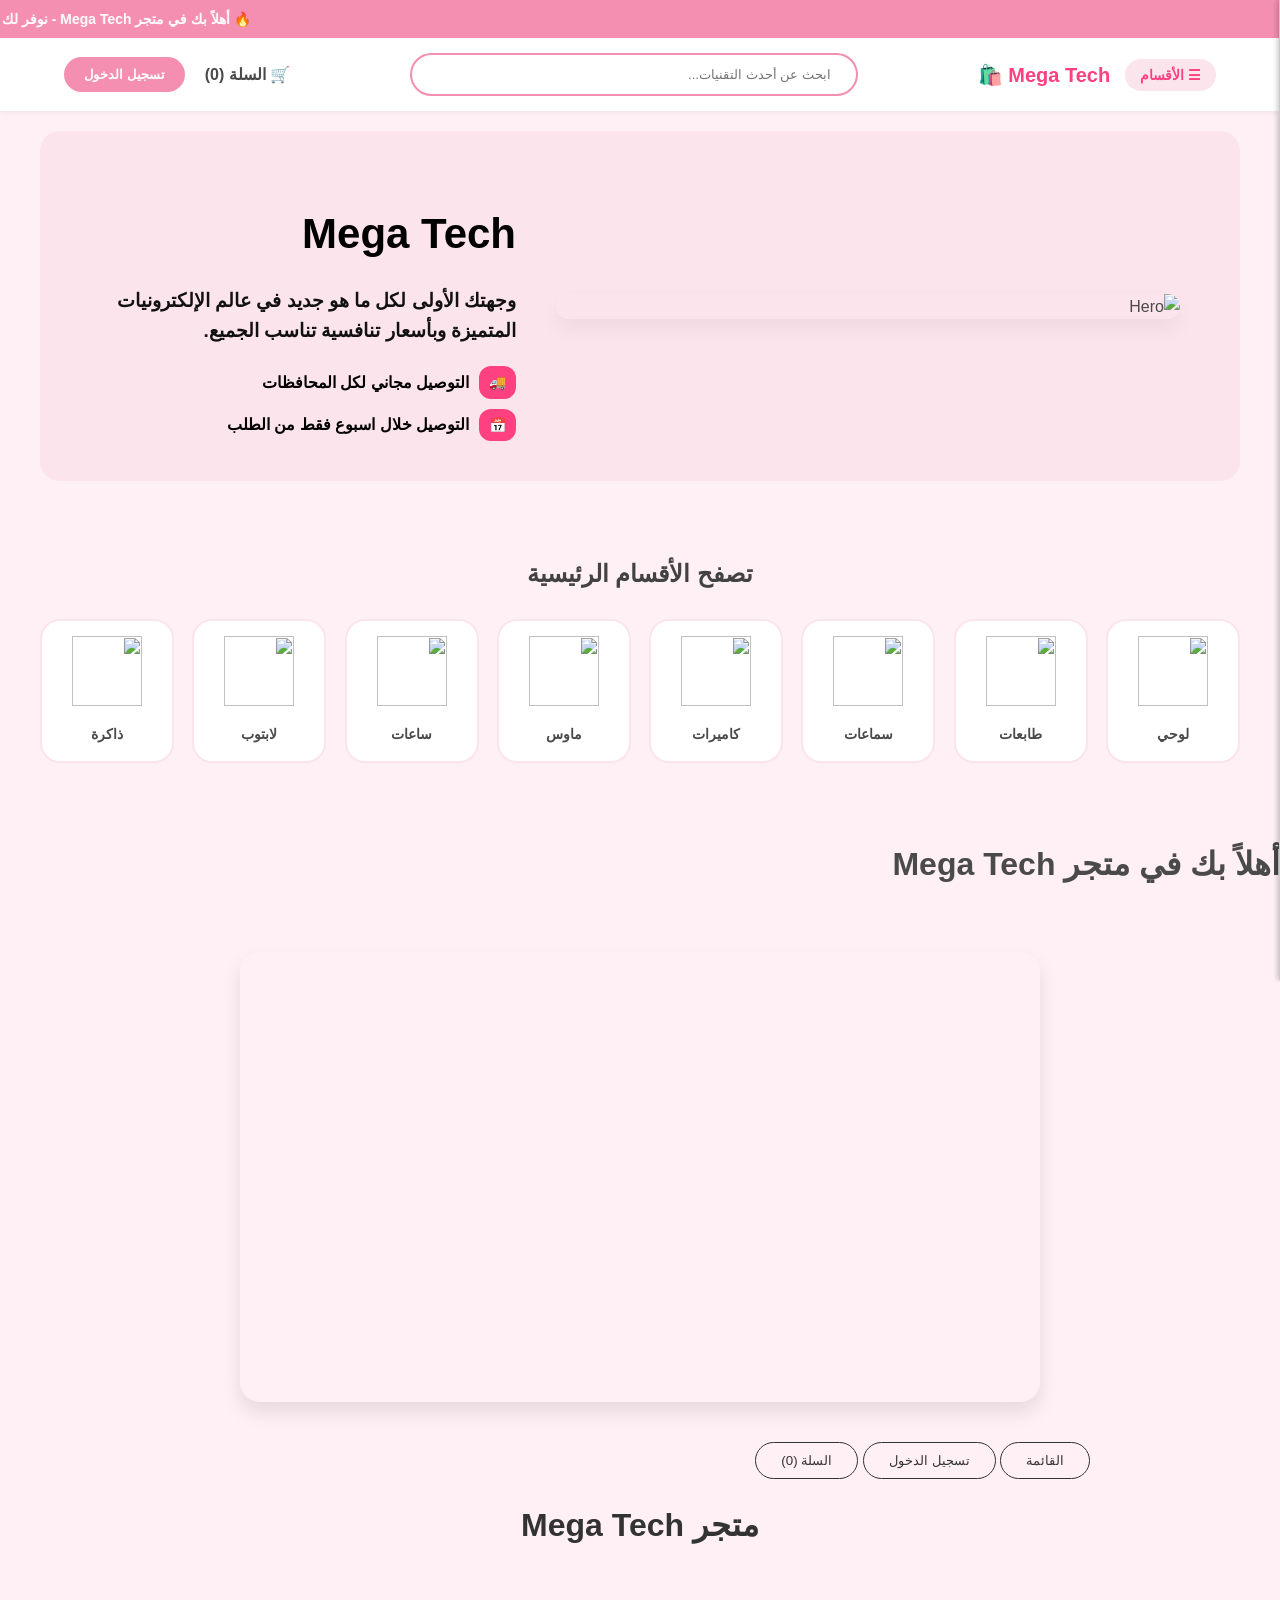
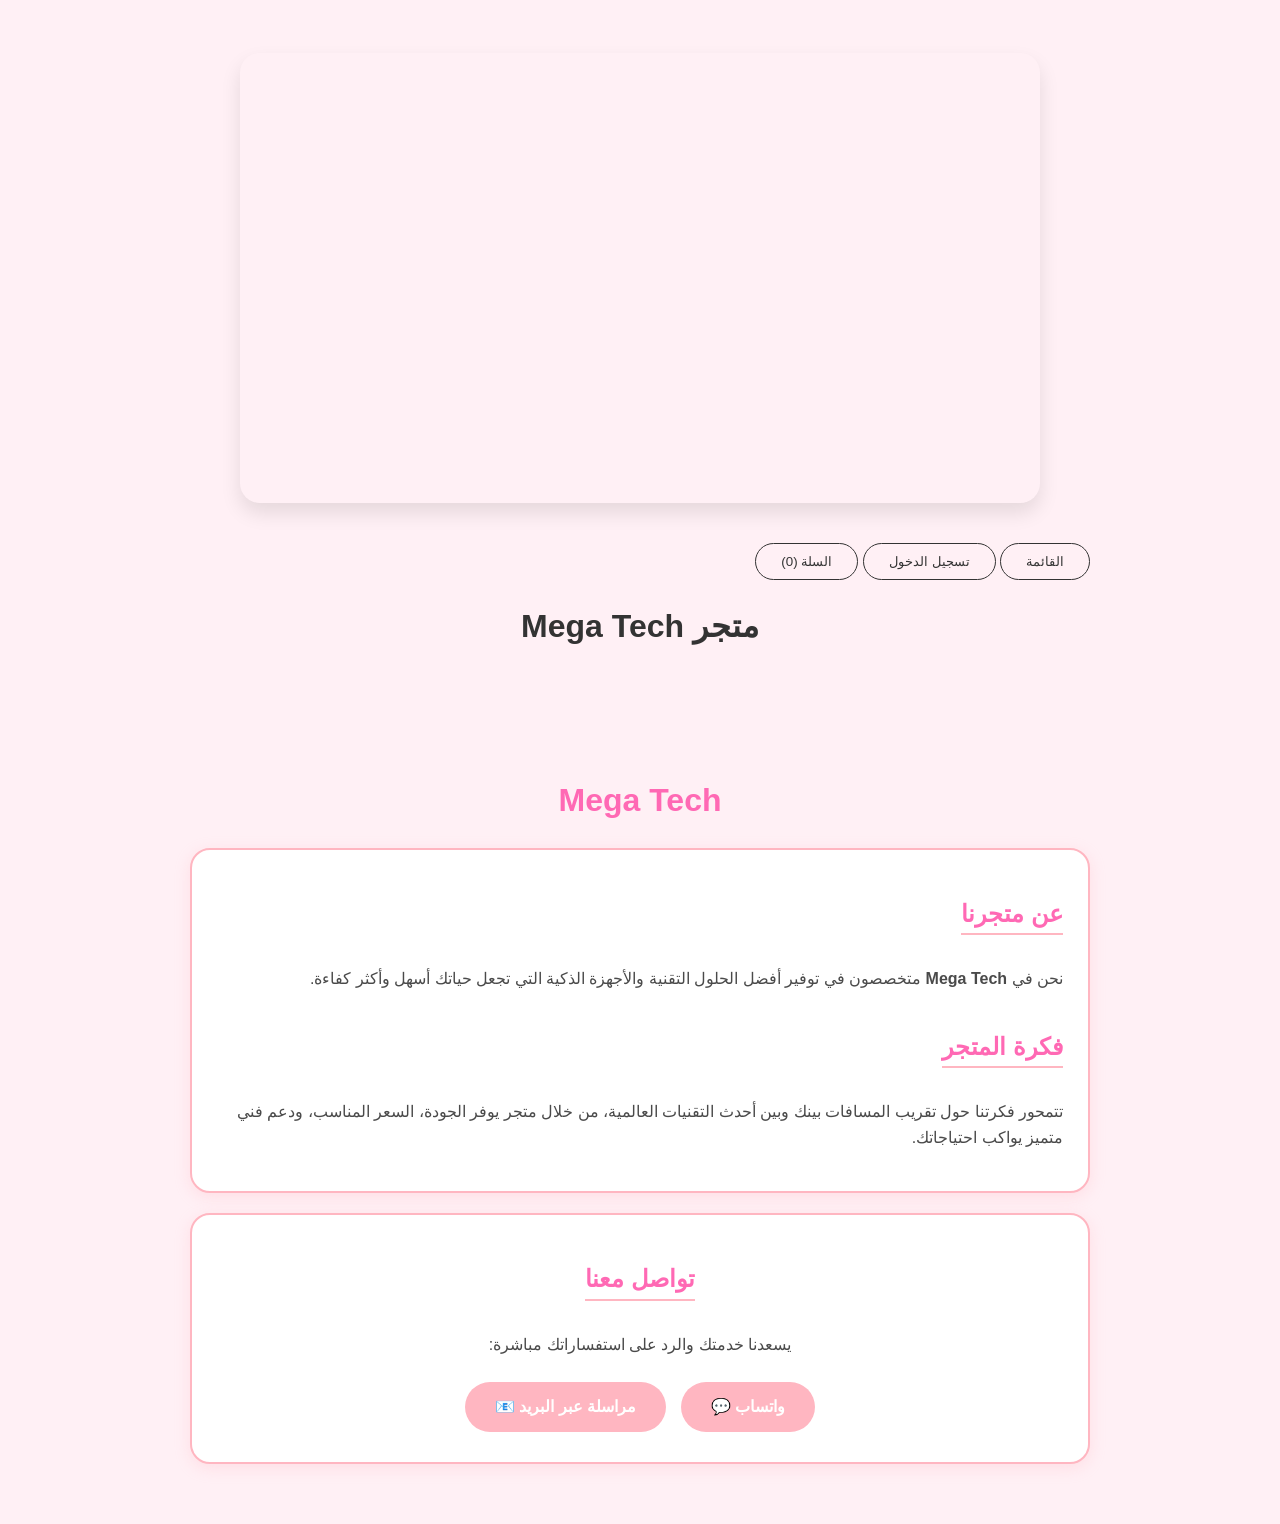
==== commit c15b3674: "Add files via upload" ====
--- a/index.html
+++ b/index.html
@@ -594,38 +594,9 @@
     </div>
 </div>
 
-<script>
-   <!DOCTYPE html>
-<html lang="ar" dir="rtl">
-<head>
-    <meta charset="UTF-8">
-    <title>متجر Mega Tech</title>
-    <style>
-        body { font-family: 'Arial', sans-serif; background-color: #f0f0f0; color: #333; margin: 0; }
-        .store-container { padding: 40px 20px; }
-        
-        /* حاوية الفيديو */
-        .video-wrapper { 
-            width: 100%; 
-            max-width: 800px; 
-            margin: 0 auto 40px; 
-            border-radius: 20px; 
-            overflow: hidden; 
-            box-shadow: 0 10px 20px rgba(0,0,0,0.1); 
-        }
-        .video-wrapper iframe { width: 100%; aspect-ratio: 16/9; display: block; }
-
-        .sidebar { position: fixed; right: -250px; top: 0; width: 250px; height: 100%; background: #e0e0e0; z-index: 1000; transition: 0.3s; padding-top: 60px; border-left: 1px solid #ccc; }
-        .sidebar.active { right: 0; }
-        .overlay { display: none; position: fixed; top: 0; left: 0; width: 100%; height: 100%; background: rgba(0,0,0,0.3); z-index: 999; }
-        .overlay.active { display: block; }
-        
-        .product-grid { display: grid; grid-template-columns: repeat(auto-fit, minmax(250px, 1fr)); gap: 25px; }
-        .item-card { background: #fff; border: 1px solid #ccc; padding: 20px; border-radius: 20px; text-align: center; }
-        .item-card img { width: 100%; height: 200px; object-fit: contain; cursor: pointer; border-radius: 10px; }
-        
-        .neon-btn { background: transparent; border: 1px solid #333; color: #333; padding: 10px 25px; border-radius: 50px; cursor: pointer; transition: 0.3s; }
-        .neon-btn:hover { background: #333; color: #fff; }
+<style>
+   
+        
     </style>
 </head>
 <body>
@@ -656,35 +627,8 @@
     </div>
 </div>
 
-<script>
-    let isLoggedIn = false;
-    let username = "";
-    let cart = [];
-
-    const storeProducts = {
-        "أجهزة": Array.from({length: 14}, (_, i) => ({name: "منتج "+(i+1), desc: "وصف المنتج", price: 5000, img: "mouse (2).jpg"}))
-    };
-
-    function toggleSidebar() { document.getElementById('sidebarMenu').classList.toggle('active'); document.getElementById('sidebarOverlay').classList.toggle('active'); }
-    function handleAuth() {
-        if (!isLoggedIn) {
-            let user = prompt("الرجاء إدخال اسم المستخدم:");
-            if (user) { isLoggedIn = true; username = user; document.getElementById('loginBtn').innerText = "خروج (" + username + ")"; }
-        } else {
-            isLoggedIn = false; username = ""; document.getElementById('loginBtn').innerText = "تسجيل الدخول"; cart = []; updateCartUI();
-        }
-    }
-    function updateCartUI() { document.getElementById('cartCount').innerText = cart.length; }
-    function loadCategory(catName) {
-        document.getElementById('productView').style.display = 'block';
-        document.getElementById('catName').innerText = "قسم: " + catName;
-        const grid = document.getElementById('gridItems'); grid.innerHTML = "";
-        storeProducts[catName].forEach(p => {
-            grid.innerHTML += `<div class="item-card"><img src="${p.img}"><h3>${p.name}</h3><p>${p.price}$</p><button class="neon-btn" onclick="alert('تم الطلب')">طلب</button></div>`;
-        });
-    }
-    function showHome() { document.getElementById('productView').style.display = 'none'; }
-    function showCart() { alert("السلة تحتوي على " + cart.length + " منتجات"); }
+
+ 
 </script>
 </body>
 </html>
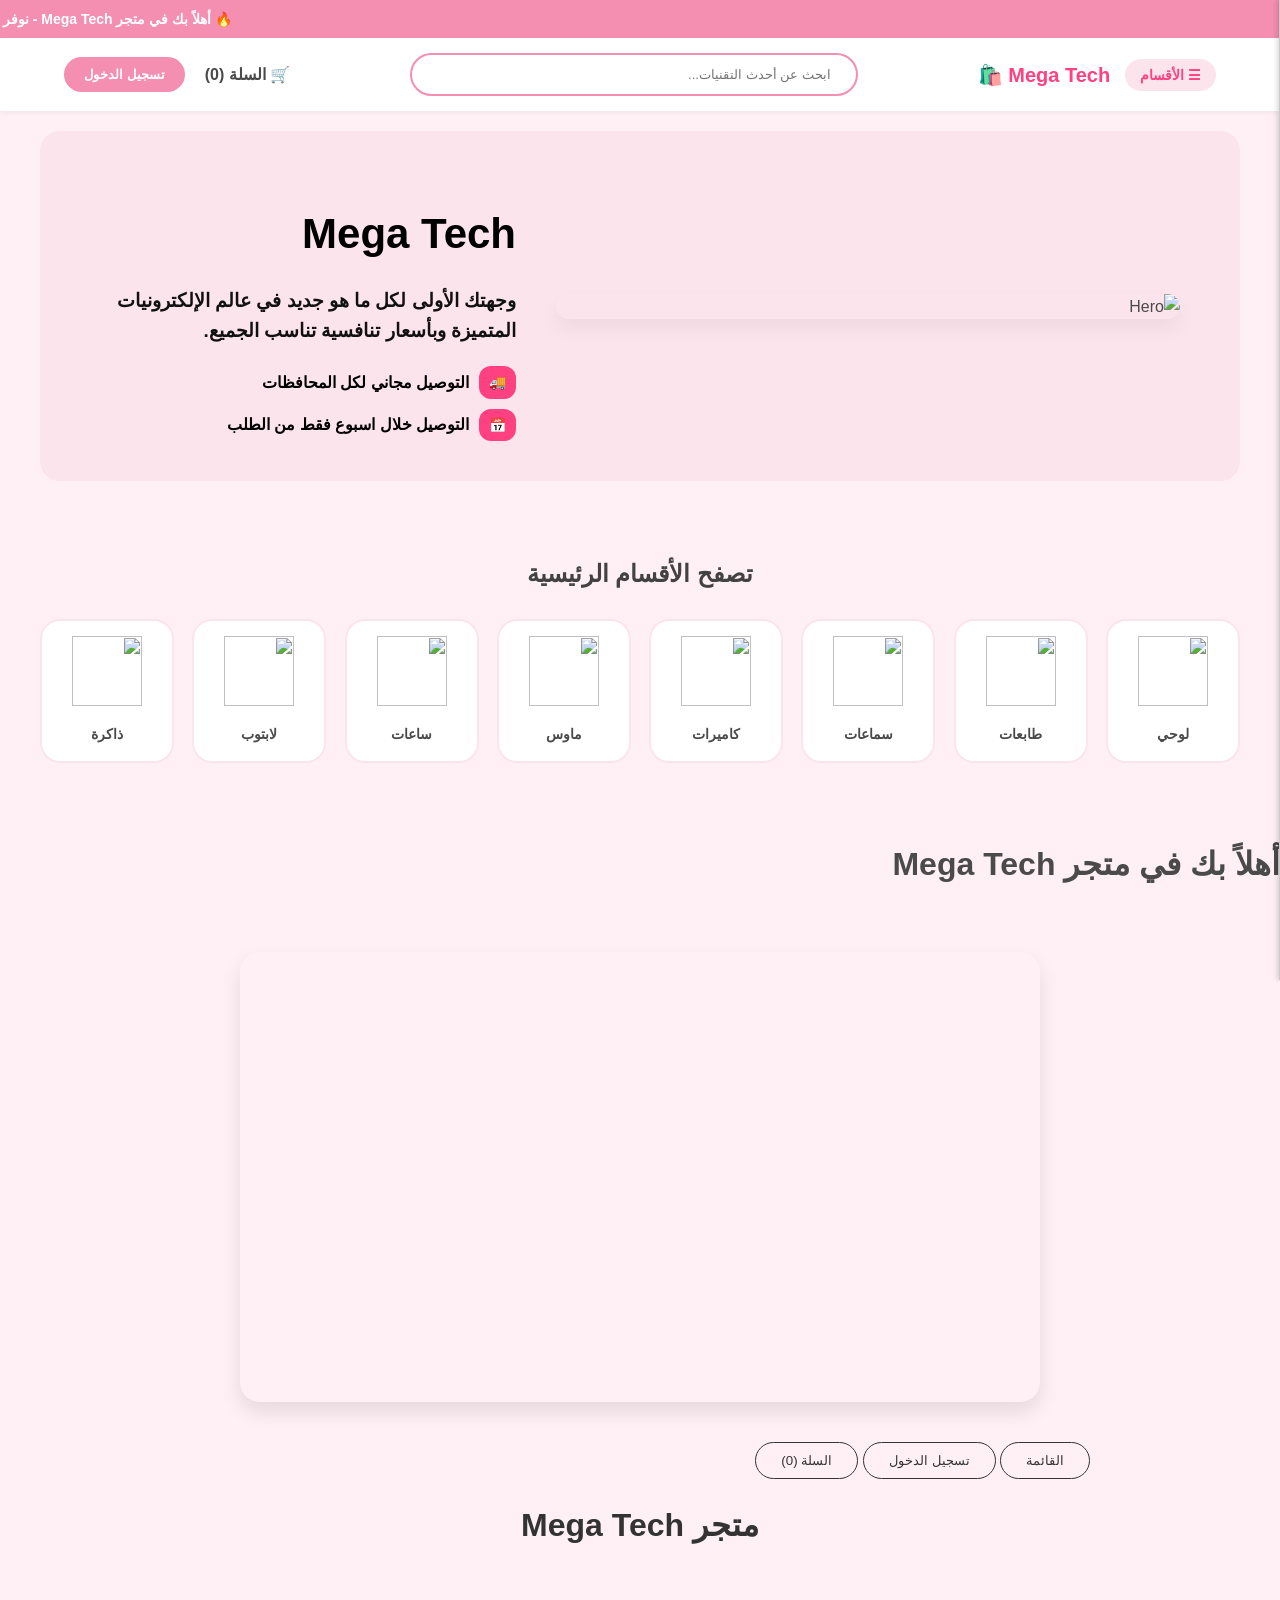
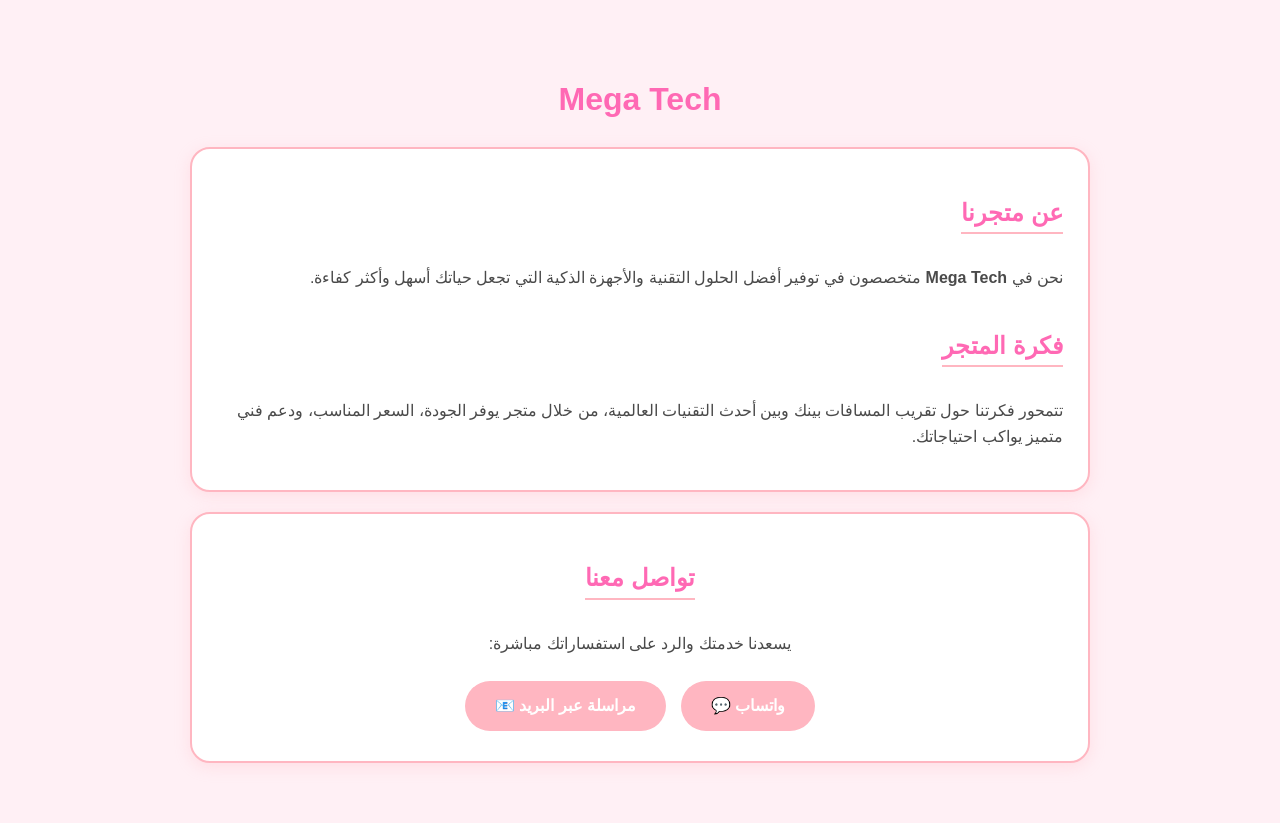
==== commit 28d27f47: "Add files via upload" ====
--- a/index.html
+++ b/index.html
@@ -563,38 +563,7 @@
         
         .neon-btn { background: transparent; border: 1px solid #333; color: #333; padding: 10px 25px; border-radius: 50px; cursor: pointer; transition: 0.3s; }
         .neon-btn:hover { background: #333; color: #fff; }
-    </style>
-</head>
-<body>
-
-<div id="mainView">
-    <nav class="sidebar" id="sidebarMenu">
-        <ul style="list-style: none; padding: 0;">
-            <li><a style="padding: 15px; display: block; color: #333; cursor: pointer;" onclick="showHome()">الرئيسية</a></li>
-            <li><a style="padding: 15px; display: block; color: #333; cursor: pointer;" onclick="loadCategory('أجهزة')">الأجهزة</a></li>
-        </ul>
-    </nav>
-    <div id="sidebarOverlay" class="overlay" onclick="toggleSidebar()"></div>
-
-    <div class="store-container">
-        <div class="video-wrapper">
-            <div class="video-overlay"></div> 
-            <iframe src="https://www.youtube.com/embed/gUZR1XHPNRo?autoplay=1&mute=1&loop=1&playlist=gUZR1XHPNRo&controls=0&modestbranding=1&rel=0" frameborder="0" allow="autoplay; encrypted-media"></iframe>
-        </div>
-
-        <button class="neon-btn" onclick="toggleSidebar()">القائمة</button>
-        <button id="loginBtn" class="neon-btn" onclick="handleAuth()">تسجيل الدخول</button>
-        <button class="neon-btn" onclick="showCart()">السلة (<span id="cartCount">0</span>)</button>
-        
-        <h1 style="text-align: center; color: #333;">متجر Mega Tech</h1>
-        <div id="productView" style="display: none;">
-            <h2 id="catName" style="color:#333; text-align: center;"></h2>
-            <div class="product-grid" id="gridItems"></div>
-        </div>
-    </div>
-</div>
-
-<style>
+
    
         
     </style>
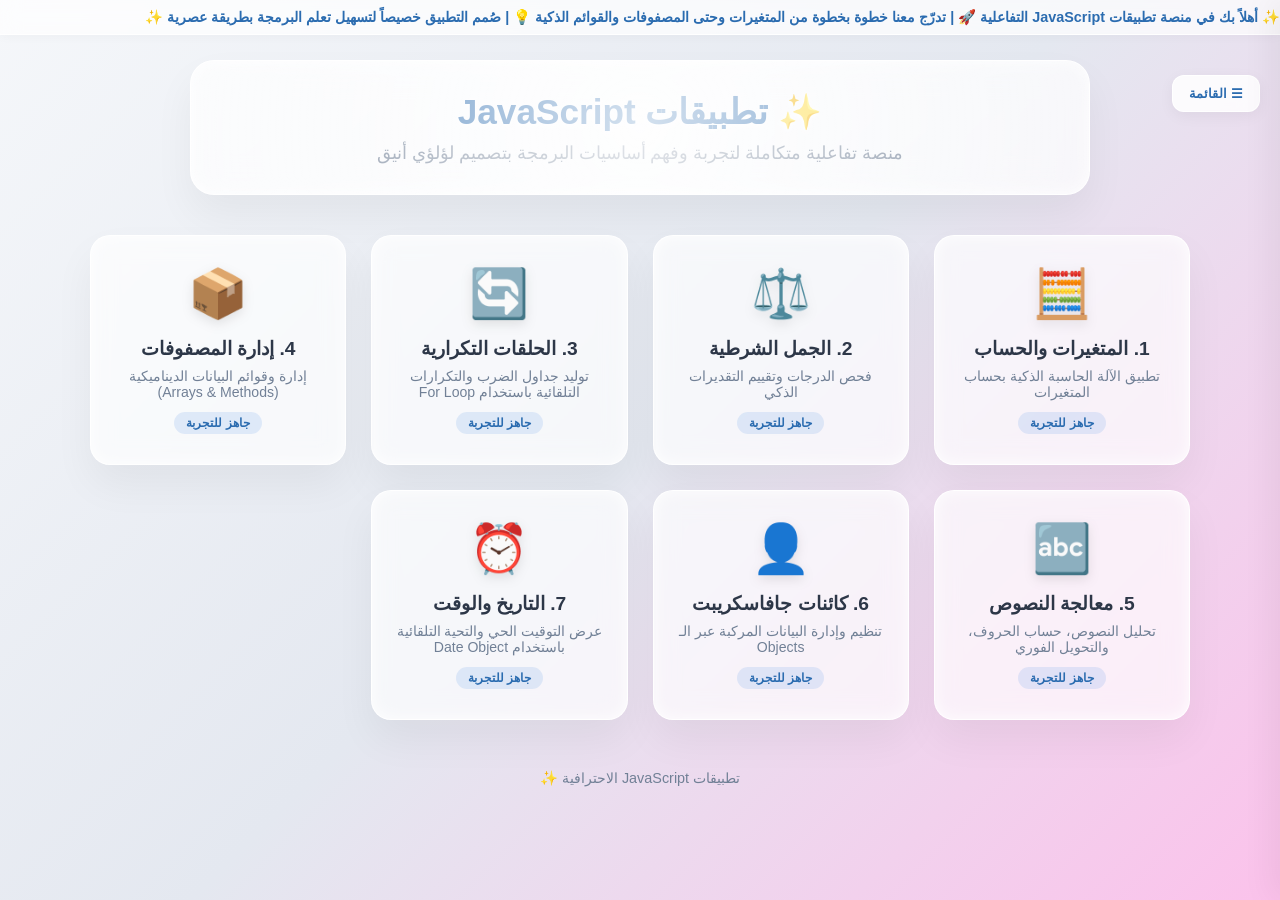
==== commit d576e26e: "Add files via upload" ====
--- a/index.html
+++ b/index.html
@@ -1,647 +1,208 @@
-<!DOCTYPE html>
-<html lang="en">
-<head>
-    <meta charset="UTF-8">
-    <meta name="viewport" content="width=device-width, initial-scale=1.0">
-    <title>Document</title>
-</head>
-<body>
-    
-</body>
-</html>
 <!DOCTYPE html>
 <html lang="ar" dir="rtl">
 <head>
-    <meta charset="UTF-8">
-    <meta name="viewport" content="width=device-width, initial-scale=1.0">
-    <title>Mega Tech Store | متجر ميجا تك</title>
-    <style>
-        :root { --primary-pink: #f48fb1; --light-pink: #fce4ec; --dark-gray: #424242; }
-        body { font-family: 'Segoe UI', sans-serif; margin: 0; background-color: #ffffff; display: flex; flex-direction: column; min-height: 100vh; overflow-x: hidden; }
-
-        .top-marquee { background: var(--primary-pink); color: white; padding: 8px 0; text-align: center; font-weight: bold; font-size: 14px; margin: 0; }
-        
-        /* شريط علوي */
-        .utility-bar { display: flex; justify-content: space-between; align-items: center; padding: 15px 5%; background: #fff; box-shadow: 0 2px 5px rgba(0,0,0,0.05); position: sticky; top: 0; z-index: 99; gap: 15px; }
-        .brand-section { display: flex; align-items: center; gap: 15px; }
-        .toggle-sidebar-btn { background: var(--light-pink); color: #ff4081; border: none; padding: 8px 15px; border-radius: 20px; cursor: pointer; font-weight: bold; font-size: 14px; transition: 0.3s; }
-        .toggle-sidebar-btn:hover { background: var(--primary-pink); color: white; }
-        .search-wrapper { flex-grow: 1; text-align: center; }
-        input[type="text"] { width: 60%; padding: 12px 25px; border-radius: 40px; border: 2px solid var(--primary-pink); outline: none; }
-        .controls { display: flex; align-items: center; gap: 20px; }
-        .btn-auth { background: var(--primary-pink); color: white; border: none; padding: 10px 20px; border-radius: 20px; cursor: pointer; font-weight: bold; }
-        
-        /* تخطيط الصفحة مع القائمة الجانبية */
-        .main-container { display: flex; flex: 1; position: relative; }
-        
-        /* القائمة الجانبية المخفية والمتحركة */
-        .sidebar { width: 250px; background: #fff; border-left: 2px solid var(--light-pink); padding: 20px 0; box-shadow: -2px 0 5px rgba(0,0,0,0.05); position: fixed; right: -270px; top: 70px; bottom: 0; z-index: 98; transition: cubic-bezier(0.4, 0, 0.2, 1) 0.4s; }
-        .sidebar.active { right: 0; }
-        .sidebar-menu { list-style: none; padding: 0; margin: 0; }
-        .sidebar-menu li a { display: block; padding: 15px 25px; color: var(--dark-gray); text-decoration: none; font-weight: 600; cursor: pointer; border-bottom: 1px solid #fdf0f4; transition: 0.3s; }
-        .sidebar-menu li a:hover, .sidebar-menu li a.active { background: var(--light-pink); color: #ff4081; padding-right: 35px; }
-
-        /* غطاء الشاشة عند فتح القائمة */
-        .sidebar-overlay { display: none; position: fixed; top: 70px; left: 0; right: 0; bottom: 0; background: rgba(0,0,0,0.1); z-index: 97; }
-        .sidebar-overlay.active { display: block; }
-
-        /* منطقة المحتوى المتغيرة */
-        .content-area { flex: 1; padding: 20px 40px; transition: 0.4s; }
-
-        /* تعديل بنية الهيرو وتكبير الصورة */
-        .hero { display: flex; align-items: center; padding: 40px 5%; background: var(--light-pink); gap: 40px; border-radius: 20px; margin-bottom: 30px; }
-        .hero-main-img { width: 60%; max-height: 450px; border-radius: 30px; object-fit: cover; box-shadow: 0 10px 20px rgba(0,0,0,0.05); cursor: pointer; } 
-        .hero-text { width: 40%; color: #000000; }
-        .hero-text h1 { font-size: 42px; color: #000000; margin-bottom: 15px; font-weight: 800; }
-        .hero-text p { font-size: 19px; color: #111111; font-weight: 600; line-height: 1.6; }
-        
-        /* ميزات التوصيل الجديدة */
-        .shipping-info { display: flex; flex-direction: column; gap: 10px; margin-top: 20px; }
-        .shipping-item { display: flex; align-items: center; gap: 10px; font-size: 16px; font-weight: bold; color: #000000; }
-        .shipping-item span.icon { background: #ff4081; color: white; padding: 5px 10px; border-radius: 12px; font-size: 14px; }
-
-        /* تعديل الأقسام لتصبح سطر واحد مع دعم التمرير إذا صغرت الشاشة */
-        .products-section { padding: 20px 0; }
-        .products-container { display: flex; justify-content: space-between; align-items: center; gap: 10px; flex-wrap: nowrap; overflow-x: auto; padding-bottom: 15px; scrollbar-width: thin; }
-        .product-card { background: white; padding: 15px 10px; border-radius: 20px; width: 110px; min-width: 110px; border: 2px solid #fce4ec; text-align: center; cursor: pointer; transition: 0.3s; flex-shrink: 0; }
-        .product-card img { width: 70px; height: 70px; object-fit: contain; }
-        .product-card h4 { margin: 10px 0 0 0; font-size: 14px; white-space: nowrap; }
-        .product-card:hover { border-color: var(--primary-pink); transform: scale(1.05); }
-
-        #mainView { display: block; }
-        #productView { display: none; }
-        
-        /* ترويسة صفحة المنتجات مع زر العودة */
-        .view-header { display: flex; justify-content: space-between; align-items: center; margin-bottom: 25px; border-bottom: 2px solid var(--light-pink); padding-bottom: 15px; }
-        .btn-back { background: var(--light-pink); color: #ff4081; border: none; padding: 10px 20px; border-radius: 25px; cursor: pointer; font-weight: bold; font-size: 15px; transition: 0.3s; }
-        .btn-back:hover { background: #ff4081; color: white; }
-
-        /* تنسيق شبكة المنتجات */
-        .products-grid { display: grid; grid-template-columns: repeat(auto-fit, minmax(240px, 1fr)); gap: 20px; width: 100%; }
-        .item-card { background: white; border-radius: 15px; padding: 20px; box-shadow: 0 5px 15px rgba(0,0,0,0.05); text-align: center; border: 1px solid #fce4ec; transition: 0.3s; }
-        .item-card:hover { transform: translateY(-5px); border-color: var(--primary-pink); }
-        .item-card img { width: 100%; height: 160px; object-fit: contain; margin-bottom: 15px; cursor: pointer; }
-        .price { color: #ff4081; font-weight: bold; font-size: 20px; margin: 10px 0; }
-        .btn-buy { background: #ff4081; color: white; border: none; padding: 12px 25px; border-radius: 25px; cursor: pointer; font-weight: bold; width: 100%; }
-        
-        /* نافذة السلة المنبثقة والنوافذ العامة */
-        .modal { display: none; position: fixed; top: 0; left: 0; width: 100%; height: 100%; background: rgba(0,0,0,0.5); z-index: 1000; justify-content: center; align-items: center; }
-        .modal-content { background: white; padding: 30px; border-radius: 20px; width: 400px; max-height: 80vh; overflow-y: auto; text-align: center; position: relative; }
-        .close-btn { position: absolute; top: 15px; left: 15px; cursor: pointer; font-size: 24px; font-weight: bold; color: var(--dark-gray); }
-        .cart-item { display: flex; justify-content: space-between; align-items: center; padding: 10px 0; border-bottom: 1px solid #eee; }
-
-        /* نافذة عرض وتكبير الصور بشكل واضح */
-        .image-lightbox { display: none; position: fixed; top: 0; left: 0; width: 100%; height: 100%; background: rgba(0,0,0,0.85); z-index: 2000; justify-content: center; align-items: center; }
-        .image-lightbox img { max-width: 90%; max-height: 85vh; border-radius: 15px; box-shadow: 0 0 25px rgba(250,250,250,0.2); object-fit: contain; }
-        .lightbox-close { position: absolute; top: 20px; left: 20px; color: white; font-size: 35px; font-weight: bold; cursor: pointer; transition: 0.2s; }
-        .lightbox-close:hover { color: var(--primary-pink); }
-    </style>
+  <meta charset="UTF-8">
+  <meta name="viewport" content="width=device-width, initial-scale=1.0">
+  <title>تطبيقات JavaScript</title>
+  <link rel="stylesheet" href="style.css">
 </head>
 <body>
 
-<!-- شريط متحرك في الاعلى -->
-<marquee class="top-marquee" behavior="scroll" direction="right" scrollamount="6">
-    🔥 أهلاً بك في متجر Mega Tech - نوفر لك أحدث الأجهزة التقنية بأسعار تنافسية! ✨ شحن مجاني للطلبات هذا الأسبوع! 🛍️ تصفح أقسامنا واستمتع بأقوى العروض الحصرية اليوم!
-</marquee>
-
-<div class="utility-bar">
-    <div class="brand-section">
-        <button class="toggle-sidebar-btn" onclick="toggleSidebar()">☰ الأقسام</button>
-        <div style="font-weight: bold; font-size: 20px; color: #ff4081; cursor: pointer;" onclick="showHome()">Mega Tech 🛍️</div>
-    </div>
-    <div class="search-wrapper"><input type="text" id="searchInput" oninput="searchProducts()" placeholder="ابحث عن أحدث التقنيات..."></div>
-    <div class="controls">
-        <span style="cursor: pointer; font-weight: bold;" onclick="showCart()">🛒 السلة (<span id="cartCount">0</span>)</span>
-        <button class="btn-auth" id="loginBtn" onclick="handleAuth()">تسجيل الدخول</button>
-    </div>
-</div>
-
-<div class="main-container">
-    <div class="sidebar-overlay" id="sidebarOverlay" onclick="toggleSidebar()"></div>
-
-    <aside class="sidebar" id="sidebarMenu">
-        <ul class="sidebar-menu">
-            <li><a onclick="showHome(); toggleSidebar();" id="menu-home" class="active">🏠 الصفحة الرئيسية</a></li>
-            <li><a onclick="loadCategory('لوحي'); toggleSidebar();" id="menu-لوحي">📱 الأجهزة اللوحية</a></li>
-            <li><a onclick="loadCategory('لابتوب'); toggleSidebar();" id="menu-لابتوب">💻 اللابتوبات</a></li>
-            <li><a onclick="loadCategory('طابعات'); toggleSidebar();" id="menu-طابعات">🖨️ الطابعات</a></li>
-            <li><a onclick="loadCategory('سماعات'); toggleSidebar();" id="menu-سماعات">🎧 السماعات</a></li>
-            <li><a onclick="loadCategory('كاميرات'); toggleSidebar();" id="menu-كاميرات">📷 الكاميرات</a></li>
-            <li><a onclick="loadCategory('ماوس'); toggleSidebar();" id="menu-ماوس">🖱️ الماوس والاكسسوارات</a></li>
-            <li><a onclick="loadCategory('ساعات'); toggleSidebar();" id="menu-ساعات">⌚ الساعات الذكية</a></li>
-            <li><a onclick="loadCategory('ذاكرة'); toggleSidebar();" id="menu-ذاكرة">💾 وحدات التخزين</a></li>
-        </ul>
-    </aside>
-
-    <main class="content-area">
-        
-        <div id="mainView">
-            <header class="hero">
-                <img src="images/hero.png" alt="Hero" class="hero-main-img" onclick="openLightbox(this.src)">
-                <div class="hero-text">
-                    <h1>Mega Tech</h1>
-                    <p>وجهتك الأولى لكل ما هو جديد في عالم الإلكترونيات المتميزة وبأسعار تنافسية تناسب الجميع.</p>
-                    
-                    <div class="shipping-info">
-                        <div class="shipping-item">
-                            <span class="icon">🚚</span>
-                            <span>التوصيل مجاني لكل المحافظات</span>
-                        </div>
-                        <div class="shipping-item">
-                            <span class="icon">📅</span>
-                            <span>التوصيل خلال اسبوع فقط من الطلب</span>
-                        </div>
-                    </div>
-                </div>
-            </header>
-            
-            <section class="products-section">
-                <h3 style="text-align: center; font-size: 24px; margin-bottom: 25px; color: var(--dark-gray);">تصفح الأقسام الرئيسية</h3>
-                <!-- تم جعل الأقسام الثمانية في سطر واحد منظم هنا -->
-                <div class="products-container">
-                    <div class="product-card" onclick="loadCategory('لوحي')"><img src="images/tablat png.jpg"><h4>لوحي</h4></div>
-                    <div class="product-card" onclick="loadCategory('طابعات')"><img src="images/printer png.jpg"><h4>طابعات</h4></div>
-                    <div class="product-card" onclick="loadCategory('سماعات')"><img src="images/headphone png.jpg"><h4>سماعات</h4></div>
-                    <div class="product-card" onclick="loadCategory('كاميرات')"><img src="images/camer-png (15).jpg"><h4>كاميرات</h4></div>
-                    <div class="product-card" onclick="loadCategory('ماوس')"><img src="images/mouse png.jpg"><h4>ماوس</h4></div>
-                    <div class="product-card" onclick="loadCategory('ساعات')"><img src="images/watch png.jpg"><h4>ساعات</h4></div>
-                    <div class="product-card" onclick="loadCategory('لابتوب')"><img src="images/laptop png.jpg"><h4>لابتوب</h4></div>
-                    <div class="product-card" onclick="loadCategory('ذاكرة')"><img src="images/flash png.jpg"><h4>ذاكرة</h4></div>
-                </div>
-            </section>
-        </div>
-
-        <!-- واجهة عرض المنتجات مع زر العودة المضاف حديثاً -->
-        <div id="productView">
-            <div class="view-header">
-                <h2 id="catName" style="margin: 0; color: var(--dark-gray);"></h2>
-                <button class="btn-back" onclick="showHome()">↩️ عودة للرئيسية</button>
-            </div>
-            <div id="gridItems" class="products-grid"></div>
-        </div>
-        
-    </main>
-</div>
-
-<!-- نافذة السلة المنبثقة -->
-<div id="cartModal" class="modal">
-    <div class="modal-content">
-        <span class="close-btn" onclick="closeCart()">×</span>
-        <h3 style="color: #ff4081; margin-top: 0;">🛒 سلة المشتريات الخاصة بك</h3>
-        <div id="cartItemsList" style="margin: 20px 0; text-align: right;"></div>
-        <div style="font-weight: bold; font-size: 18px; margin: 20px 0;" id="cartTotal">الإجمالي: 0$</div>
-        <button class="btn-buy" onclick="checkout()">إتمام الطلب والشراء ✨</button>
-    </div>
-</div>
-
-<!-- النافذة المنبثقة المضافة لتكبير الصور بشكل واضح -->
-<div id="imageLightbox" class="image-lightbox" onclick="closeLightbox()">
-    <span class="lightbox-close" onclick="closeLightbox()">×</span>
-    <img id="lightboxImg" src="" alt="صورة مكبرة">
-</div>
-
-<script>
-    let isLoggedIn = false;
-    let username = "";
-    let cart = [];
-
-    const storeProducts = {
-        "لابتوب": [
-            { name: "HP Spectre Gold", desc: "تصميم فاخر باللون الأسود والذهبي.", price: 1450, img: "images/laptop png (39).jpg" },
-            { name: "HP Rose Gold", desc: "لابتوب أنيق بأداء عملي يومي.", price: 680, img: "images/laptop png (41).jpg" },
-            { name: "HP Pavilion Pink", desc: "لون وردي عصري وأداء ممتاز.", price: 720, img: "images/laptop png (44).jpg" },
-            { name: "Silver Slim Series", desc: "مجموعة أعمال احترافية بهيكل متين.", price: 1100, img: "images/laptop png (45).jpg" },
-            { name: "Apple Silver", desc: "تصميم أبل النحيف والأنيق.", price: 1200, img: "images/laptop png (46).jpg" },
-            { name: "Apple Pink", desc: "تجربة فريدة باللون الوردي.", price: 1250, img: "images/laptop png (47).jpg" },
-            { name: "Apple Space", desc: "أداء قوي بجودة أبل المعهودة.", price: 1350, img: "images/laptop png (48).jpg" },
-            { name: "HP Rose Edition", desc: "أناقة يومية للمستخدم العصري.", price: 690, img: "images/laptop png (49).jpg" },
-            { name: "HP White Office", desc: "مثالي للعمل المكتبي والدراسة.", price: 580, img: "images/laptop png (50).jpg" },
-            { name: "Lenovo Pro", desc: "اعتمادية عالية وتصميم متين.", price: 750, img: "images/laptop png (51).jpg" },
-            { name: "Dell Business", desc: "جهاز ديل أسود احترافي متين.", price: 550, img: "images/laptop png (52).jpg" },
-            { name: "Dell Silver", desc: "لابتوب ديل فضي كلاسيكي أنيق.", price: 850, img: "images/laptop png (53).jpg" },
-            { name: "Lenovo Legion", desc: "وحش الألعاب بأداء جبار.", price: 1350, img: "images/laptop png (54).jpg" },
-            { name: "Dell Touch", desc: "جهاز ديل يتحول لتابلت بلمسة.", price: 950, img: "images/laptop png (55).jpg" }
-        ],
-        "كاميرات": [
-            { name: "Canon EOS R5", desc: "كاميرا احترافية بدقة تصوير خارقة.", price: 3899, img: "images/camera1.jpg" },
-            { name: "Sony Alpha 7 IV", desc: "الخيار الأفضل لصناع المحتوى والفيديو.", price: 2499, img: "images/camera2.jpg" },
-            { name: "Nikon Z6 II", desc: "أداء متميز في الإضاءة المنخفضة.", price: 1999, img: "images/camera3.jpg" },
-            { name: "Fujifilm X-T4", desc: "ألوان سينمائية رائعة بتصميم كلاسيكي.", price: 1699, img: "images/camera4.jpg" },
-            { name: "Panasonic Lumix GH6", desc: "ملكة تصوير الفيديو بدون اهتزاز.", price: 2199, img: "images/camera5.jpg" },
-            { name: "Canon EOS R6", desc: "تركيز تلقائي سريع ومثالية للرياضة.", price: 2299, img: "images/camera6.jpg" },
-            { name: "Sony ZV-E10", desc: "كاميرا مدمجة ممتازة لمدونات الفيديو.", price: 698, img: "images/camera7.jpg" },
-            { name: "GoPro HERO 12", desc: "كاميرا الأكشن والمغامرات المقاومة للماء.", price: 399, img: "images/camera8.jpg" },
-            { name: "DJI Osmo Pocket 3", desc: "كاميرا جيب ذكية مع مانع اهتزاز ميكانيكي.", price: 519, img: "images/camera9.jpg" },
-            { name: "Nikon D850", desc: "العملاقة الكلاسيكية لعشاق الـ DSLR.", price: 2799, img: "images/camera10.jpg" },
-            { name: "Fujifilm GFX 100S", desc: "دقة خارقة عبر مستشعر الميديم فورمات.", price: 5999, img: "images/camera11.jpg" },
-            { name: "Sony Alpha 6400", desc: "كاميرا خفيفة وسريعة للمبتدئين والمحترفين.", price: 899, img: "images/camera12.jpg" },
-            { name: "Canon PowerShot G7 X", desc: "كاميرا جيب بجودة صور مذهلة.", price: 749, img: "images/camera13.jpg" },
-            { name: "Insta360 X3", desc: "تصوير بزاوية 360 درجة لإبداع بلا حدود.", price: 449, img: "images/camera14.jpg" }
-        ],
-        "طابعات": [
-            { name: "HP LaserJet Pro 4001ne", desc: "طابعة ليزر ذكية سريعة للمكاتب.", price: 249, img: "images/printer1.jpg" },
-            { name: "Canon PIXMA G6020", desc: "طابعة خزان حبر موفرة للمستندات والصور.", price: 299, img: "images/printer2.jpg" },
-            { name: "Epson EcoTank ET-2850", desc: "طابعة بدون خراطيش حبر سهلة التعبئة.", price: 279, img: "images/printer3.jpg" },
-            { name: "Brother HL-L2350DW", desc: "طابعة ليزر أبيض وأسود اقتصادية للغاية.", price: 119, img: "images/printer4.jpg" },
-            { name: "HP OfficeJet Pro 9015e", desc: "طابعة ملونة متكاملة (4 في 1) ذكية.", price: 289, img: "images/printer5.jpg" },
-            { name: "Canon imageCLASS MF452dw", desc: "طابعة ليزر متعددة المهام للمكاتب الكبيرة.", price: 349, img: "images/printer6.jpg" },
-            { name: "Epson SureColor P700", desc: "طابعة صور احترافية للمصممين والمعارض.", price: 799, img: "images/printer7.jpg" },
-            { name: "Xerox VersaLink B400", desc: "إنتاجية عالية وأمان متقدم للشركات.", price: 549, img: "images/printer8.jpg" },
-            { name: "Fujifilm Instax Share SP-3", desc: "طابعة جيب فورية لطباعة صور الهاتف الذكي.", price: 199, img: "images/printer9.jpg" },
-            { name: "HP Tango X", desc: "طابعة منزلية أنيقة بتصميم قماشي عصري.", price: 149, img: "images/printer10.jpg" },
-            { name: "Dymo LabelWriter 550", desc: "طابعة ملصقات سريعة ومثالية للمتاجر.", price: 99, img: "images/printer11.jpg" },
-            { name: "Phomemo M02", desc: "طابعة حرارية صغيرة بدون حبر للملاحظات.", price: 49, img: "images/printer12.jpg" },
-            { name: "Canon SELPHY CP1500", desc: "طباعة صور فوتوغرافية فورية بجودة المعامل.", price: 139, img: "images/printer13.jpg" },
-            { name: "Epson WorkForce WF-110", desc: "طابعة محمولة مدمجة ببطارية مدمجة للمسافرين.", price: 299, img: "images/printer14.jpg" }
-        ],
-        "سماعات": [
-            { name: "Sony WH-1000XM5", desc: "رائدة عزل الضوضاء وصوت عالي النقاء.", price: 398, img: "images/headphone1.jpg" },
-            { name: "Apple AirPods Max", desc: "تصميم فخم وتجربة صوت سينمائية محيطية.", price: 549, img: "images/headphone2.jpg" },
-            { name: "Bose QuietComfort Ultra", desc: "راحة لا مثيل لها مع صوت غامر فائق النقاء.", price: 429, img: "images/headphone3.jpg" },
-            { name: "HyperX Cloud Alpha", desc: "سماعة الألعاب الأفضل بعمر بطارية أسطوري.", price: 199, img: "images/headphone4.jpg" },
-            { name: "Sennheiser HD 660S2", desc: "سماعة احترافية مفتوحة الظهر لعشاق الصوتيات.", price: 599, img: "images/headphone5.jpg" },
-            { name: "JBL Tune 760NC", desc: "صوت بيس قوي وعزل ضوضاء بسعر اقتصادي.", price: 129, img: "images/headphone6.jpg" },
-            { name: "Audio-Technica ATH-M50x", desc: "سماعة الاستوديو الشهيرة للمخرجين والموزعين.", price: 149, img: "images/headphone7.jpg" },
-            { name: "Anker Soundcore Space Q45", desc: "بطارية خارقة تدوم 50 ساعة مع عزل ممتاز.", price: 149, img: "images/headphone8.jpg" },
-            { name: "Razer BlackShark V2 Pro", desc: "سماعة رياضية إلكترونية لاسلكية وميكروفون نقي.", price: 179, img: "images/headphone9.jpg" },
-            { name: "Logitech G Pro X 2", desc: "سماعة ألعاب بمحركات غرافين ثورية.", price: 249, img: "images/headphone10.jpg" },
-            { name: "Marshall Monitor II A.N.C.", desc: "تصميم روك كلاسيكي وعزل ضوضاء نشط.", price: 319, img: "images/headphone11.jpg" },
-            { name: "SteelSeries Arctis Nova 7", desc: "صوت محيطي ممتاز وتوافق كامل مع المنصات.", price: 179, img: "images/headphone12.jpg" },
-            { name: "Beats Studio Pro", desc: "تكامل ممتاز مع هواتف آيفون وأندرويد وبيس قوي.", price: 349, img: "images/headphone13.jpg" },
-            { name: "Beyerdynamic DT 990 Pro", desc: "الخيار الأول لصناع المحتوى ومصممي الصوت.", price: 159, img: "images/headphone14.jpg" }
-        ],
-        "ساعات": [
-            { name: "Apple Watch Ultra 2", desc: "شاشة فائقة السطوع وهيكل تيتانيوم صلب.", price: 799, img: "images/watch1.jpg" },
-            { name: "Samsung Galaxy Watch 6 Pro", desc: "أفضل ساعة ذكية لنظام أندرويد مع حساسات متقدمة.", price: 399, img: "images/watch2.jpg" },
-            { name: "Garmin Fenix 7 Pro", desc: "ساعة رياضية احترافية مدعومة بالشحن الشمسي.", price: 799, img: "images/watch3.jpg" },
-            { name: "Huawei Watch GT 4", desc: "تصميم كلاسيكي فاخر وبطارية تدوم أسبوعين.", price: 249, img: "images/watch4.jpg" },
-            { name: "Fitbit Charge 6", desc: "سوار ذكي متقدم لتتبع اللياقة والنوم.", price: 159, img: "images/watch5.jpg" },
-            { name: "Amazfit GTR 4", desc: "نظام تحديد مواقع دقيق وشاشة أموليد ممتازة.", price: 199, img: "images/watch6.jpg" },
-            { name: "Apple Watch Series 9", desc: "ميزة النقر المزدوج الثورية ومعالج قوي.", price: 399, img: "images/watch7.jpg" },
-            { name: "Pixel Watch 2", desc: "تكامل عميق مع خدمات جوجل وحساسات دقيقة.", price: 349, img: "images/watch8.jpg" },
-            { name: "Xiaomi Watch S3", desc: "إطار قابل للتغيير ونظام تشغيل سلس وسريع.", price: 129, img: "images/watch9.jpg" },
-            { name: "TicWatch Pro 5", desc: "شاشة مزدوجة ذكية وبطارية تدوم طويلاً.", price: 349, img: "images/watch10.jpg" },
-            { name: "Suunto Race", desc: "ساعة رياضية بشاشة أموليد مخصصة للعدائين.", price: 449, img: "images/watch11.jpg" },
-            { name: "Casio G-Shock Smart", desc: "صلابة جي شوك المعهودة مع ميزات ذكية.", price: 299, img: "images/watch12.jpg" },
-            { name: "Withings ScanWatch2", desc: "ساعة هجينة فاخرة مخصصة للمؤشرات الطبية.", price: 349, img: "images/watch13.jpg" },
-            { name: "Polar Vantage V3", desc: "ساعة قياس الأداء الرياضي وتتبع الاستشفاء.", price: 599, img: "images/watch14.jpg" }
-        ],
-        "لوحي": [
-            { name: "iPad Pro M2 12.9", desc: "شاشة شاشات Liquid Retina XDR الخارقة.", price: 1099, img: "images/tab1.jpg" },
-            { name: "Samsung Galaxy Tab S9 Ultra", desc: "شاشة ضخمة 14.6 إنش ومقاومة للماء.", price: 1199, img: "images/tab2.jpg" },
-            { name: "iPad Air 5", desc: "قوة شريحة M1 بألوان متعددة جذابة.", price: 599, img: "images/tab3.jpg" },
-            { name: "Microsoft Surface Pro 9", desc: "تابلت لابتوب متكامل بنظام ويندوز 11.", price: 999, img: "images/tab4.jpg" },
-            { name: "Lenovo Tab P12", desc: "شاشة 3K ممتازة لمشاهدة الأفلاف والدراسة.", price: 349, img: "images/tab5.jpg" },
-            { name: "Xiaomi Pad 6 Pro", desc: "أداء قوي وشاشة 144 هرتز بسعر منافس.", price: 399, img: "images/tab6.jpg" },
-            { name: "iPad Mini 6", desc: "حجم صغير ومدمج مثالي للقراءة والتنقل.", price: 499, img: "images/tab7.jpg" },
-            { name: "Samsung Galaxy Tab A9+", desc: "تابلت عائلي اقتصادي ممتاز للأطفال.", price: 219, img: "images/tab8.jpg" },
-            { name: "Amazon Fire HD 10", desc: "تابلت رخيص جداً مخصص للقراءة والتصفح.", price: 149, img: "images/tab9.jpg" },
-            { name: "OnePlus Pad", desc: "تصميم فريد ونسبة أبعاد شاشة مريحة للعين.", price: 479, img: "images/tab10.jpg" },
-            { name: "Huawei MatePad Pro", desc: "شاشة أوليد رائعة وإبداع بلا حدود بالقلم.", price: 699, img: "images/tab11.jpg" },
-            { name: "Google Pixel Tablet", desc: "يأتي مع قاعدة شحن سبيكر منزلي ذكي.", price: 499, img: "images/tab12.jpg" },
-            { name: "Nokia T21", desc: "هيكل متين من الألمنيوم وبطارية طويلة العمر.", price: 239, img: "images/tab13.jpg" },
-            { name: "HTC A103 Plus", desc: "عودة براند HTC العريق بجهاز لوحي اقتصادي.", price: 179, img: "images/tab14.jpg" }
-        ],
-        "ماوس": [
-            { name: "Logitech MX Master 3S", desc: "الماوس المريح الصامت للمصممين والمبرمجين.", price: 99, img: "images/mouse1.jpg" },
-            { name: "Razer DeathAdder V3 Pro", desc: "ماوس ألعاب خفيف وسريع جداً للمحترفين.", price: 149, img: "images/mouse2.jpg" },
-            { name: "Logitech G Pro X Superlight", desc: "الماوس المفضل لجميع لاعبي الشوتر عالي الدقة.", price: 159, img: "images/mouse3.jpg" },
-            { name: "Apple Magic Mouse 2", desc: "تصميم أنيق يدعم حركات الإيماءات اللمسية.", price: 79, img: "images/mouse4.jpg" },
-            { name: "SteelSeries Rival 3", desc: "أداء ألعاب رائع مع إضاءة RGB اقتصادية.", price: 29, img: "images/mouse5.jpg" },
-            { name: "Corsair Dark Core RGB", desc: "ماوس مريح بمسند جانبي وشحن لاسلكي.", price: 89, img: "images/mouse6.jpg" },
-            { name: "ASUS ROG Spatha X", desc: "ماوس ألعاب عملاق ومثالي لألعاب الـ MMO.", price: 149, img: "images/mouse7.jpg" },
-            { name: "Anker Ergonomic Mouse", desc: "تصميم عمودي صحي لحماية معصم اليد من الآلام.", price: 25, img: "images/mouse8.jpg" },
-            { name: "Glorious Model O", desc: "تصميم خلية النحل خفيف الوزن لعشاق الـ RGB.", price: 49, img: "images/mouse9.jpg" },
-            { name: "Microsoft Modern Mouse", desc: "بسيط وأنيق ومثالي للتنقل واللابتوب.", price: 35, img: "images/mouse10.jpg" },
-            { name: "Keychron M3", desc: "مستشعر احترافي عالي الدقة وتوافق تام.", price: 49, img: "images/mouse11.jpg" },
-            { name: "Razer Basilisk V3", desc: "عجلة تمرير ذكية وتصميم مريح لليد الكبيرة.", price: 69, img: "images/mouse12.jpg" },
-            { name: "HP Wireless 250", desc: "ماوس لاسلكي أساسي وعملي جداً للمكاتب.", price: 15, img: "images/mouse13.jpg" },
-            { name: "Logitech Pebble M350", desc: "نحيف وصامت تماماً ومثالي للحقيبة والدراسة.", price: 29, img: "images/mouse14.jpg" }
-        ],
-        "ذاكرة": [
-            { name: "SanDisk Extreme SSD 1TB", desc: "وحدة تخزين خارجية سريعة ضد الصدمات والماء.", price: 129, img: "images/flash1.jpg" },
-            { name: "Samsung EVO Select 512GB", desc: "بطاقة ذاكرة MicroSD فائقة السرعة للكاميرات.", price: 45, img: "images/flash2.jpg" },
-            { name: "Crucial X8 2TB", desc: "هيكل ألمنيوم متين وسرعة نقل بيانات صاروخية.", price: 179, img: "images/flash3.jpg" },
-            { name: "Kingston DataTraveler 128GB", desc: "فلاش ميموري معدني صغير وعملي بمدخلين.", price: 19, img: "images/flash4.jpg" },
-            { name: "Samsung T7 Shield 4TB", desc: "مساحة تخزين ضخمة محمية بغطاء مطاطي متين.", price: 299, img: "images/flash5.jpg" },
-            { name: "WD Black P10 5TB", desc: "هارد ديسك خارجي مخصص لتخزين مكتبة الألعاب.", price: 149, img: "images/flash6.jpg" },
-            { name: "Seagate Expansion 2TB", desc: "حل تخزين خارجي بسيط وسهل للاحتفاظ بالملفات.", price: 69, img: "images/flash7.jpg" },
-            { name: "PNY Elite-X Fit 64GB", desc: "فلاش ميموري صغير جداً لا يبرز من منفذ اللابتوب.", price: 12, img: "images/flash8.jpg" },
-            { name: "Lexar Professional SD 256GB", desc: "بطاقة ذاكرة احترافية لتصوير فيديو بجودة 4K.", price: 59, img: "images/flash9.jpg" },
-            { name: "Corsair Flash Voyager 256GB", desc: "فلاش ميموري مصفح ومقاوم لأقسى الظروف.", price: 49, img: "images/flash10.jpg" },
-            { name: "Toshiba Canvio Basics 1TB", desc: "الاعتمادية اليابانية الكلاسيكية للتخزين اليومي.", price: 49, img: "images/flash11.jpg" },
-            { name: "Sabrent Rocket Nano 2TB", desc: "أصغر هارد SSD خارجي في العالم بأداء رائع.", price: 199, img: "images/flash12.jpg" },
-            { name: "Sony Tough SD 128GB", desc: "بطاقة ذواكر غير قابلة للكسر ومقاومة للماء.", price: 199, img: "images/flash13.jpg" },
-            { name: "Silicon Power 1TB SSD", desc: "هارد خارجي اقتصادي وسريع بنظام حماية داخلي.", price: 79, img: "images/flash14.jpg" }
-        ]
-    };
-
-    // دوال تفعيل النافذة المنبثقة لتكبير الصور بشكل واضح
-    function openLightbox(src) {
-        const lightbox = document.getElementById('imageLightbox');
-        const img = document.getElementById('lightboxImg');
-        img.src = src;
-        lightbox.style.display = 'flex';
-    }
-
-    function closeLightbox() {
-        document.getElementById('imageLightbox').style.display = 'none';
-    }
-
-    // دالة البحث
-    function searchProducts() {
-        const query = document.getElementById('searchInput').value.trim().toLowerCase();
-        const grid = document.getElementById('gridItems');
-        
-        if (query === "") {
-            showHome();
-            return;
-        }
-
-        document.getElementById('mainView').style.display = 'none';
-        document.getElementById('productView').style.display = 'block';
-        document.getElementById('catName').innerText = `نتائج البحث عن: "${query}"`;
-        
-        document.querySelectorAll('.sidebar-menu li a').forEach(el => el.classList.remove('active'));
-        grid.innerHTML = "";
-
-        let foundCount = 0;
-
-        for (const category in storeProducts) {
-            storeProducts[category].forEach(p => {
-                if (p.name.toLowerCase().includes(query) || p.desc.toLowerCase().includes(query)) {
-                    foundCount++;
-                    grid.innerHTML += `
-                        <div class="item-card">
-                            <img src="${p.img}" alt="${p.name}" onclick="openLightbox(this.src)">
-                            <h3>${p.name}</h3>
-                            <p>${p.desc}</p>
-                            <div class="price">${p.price}$</div>
-                            <button class="btn-buy" onclick="buyItem('${p.name}', ${p.price})">طلب الشراء</button>
-                        </div>`;
-                }
-            });
-        }
-
-        if (foundCount === 0) {
-            grid.innerHTML = `<div style="grid-column: 1/-1; text-align: center; padding: 40px; color: #888; font-size: 18px; font-weight: bold;">
-                ❌ لم نجد أي نتائج تطابق بحثك، جرب كلمة أخرى!
-            </div>`;
-        }
-    }
-
-    function toggleSidebar() {
-        const sidebar = document.getElementById('sidebarMenu');
-        const overlay = document.getElementById('sidebarOverlay');
-        sidebar.classList.toggle('active');
-        overlay.classList.toggle('active');
-    }
-
-    function updateActiveMenu(activeId) {
-        document.querySelectorAll('.sidebar-menu li a').forEach(el => el.classList.remove('active'));
-        const activeElement = document.getElementById(activeId);
-        if (activeElement) activeElement.classList.add('active');
-    }
-
-    function showHome() {
-        document.getElementById('searchInput').value = ""; 
-        document.getElementById('productView').style.display = 'none';
-        document.getElementById('mainView').style.display = 'block';
-        updateActiveMenu('menu-home');
-    }
-
-    function loadCategory(catName) {
-        document.getElementById('searchInput').value = ""; 
-        document.getElementById('mainView').style.display = 'none';
-        document.getElementById('productView').style.display = 'block';
-        document.getElementById('catName').innerText = "قسم: " + catName;
-        updateActiveMenu('menu-' + catName);
-        
-        const grid = document.getElementById('gridItems');
-        grid.innerHTML = "";
-
-        const products = storeProducts[catName];
-        
-        if (products && products.length > 0) {
-            products.forEach(p => {
-                grid.innerHTML += `
-                    <div class="item-card">
-                        <img src="${p.img}" alt="${p.name}" onclick="openLightbox(this.src)">
-                        <h3>${p.name}</h3>
-                        <p>${p.desc}</p>
-                        <div class="price">${p.price}$</div>
-                        <button class="btn-buy" onclick="buyItem('${p.name}', ${p.price})">طلب الشراء</button>
-                    </div>`;
-            });
-        }
-    }
-
-    function handleAuth() {
-        if (!isLoggedIn) {
-            let user = prompt("الرجاء إدخال اسم المستخدم لتسجيل الدخول:");
-            if (user && user.trim() !== "") {
-                isLoggedIn = true;
-                username = user;
-                document.getElementById('loginBtn').innerText = "خروج (" + username + ")";
-                alert("أهلاً بك يا " + username + "، تم تسجيل الدخول بنجاح!");
-            }
-        } else {
-            isLoggedIn = false;
-            username = "";
-            document.getElementById('loginBtn').innerText = "تسجيل الدخول";
-            cart = [];
-            updateCartUI();
-            alert("تم تسجيل الخروج، وحذف السلة.");
-        }
-    }
-
-    function buyItem(itemName, itemPrice) {
-        if (!isLoggedIn) {
-            alert("عذراً، يجب تسجيل الدخول أولاً لتتمكن من جمع المنتجات في السلة.");
-            return;
-        }
-        cart.push({ name: itemName, price: itemPrice });
-        updateCartUI();
-        alert("تم إضافة " + itemName + " إلى السلة بنجاح.");
-    }
-
-    function updateCartUI() {
-        document.getElementById('cartCount').innerText = cart.length;
-    }
-
-    function showCart() {
-        const modal = document.getElementById('cartModal');
-        const list = document.getElementById('cartItemsList');
-        const totalEl = document.getElementById('cartTotal');
-        
-        list.innerHTML = "";
-        let total = 0;
-
-        if (cart.length === 0) {
-            list.innerHTML = "<p style='text-align:center;'>السلة فارغة حالياً. ابدأ بالتسوق الآن!</p>";
-        } else {
-            cart.forEach((item, index) => {
-                total += item.price;
-                list.innerHTML += `
-                    <div class="cart-item">
-                        <span>${item.name}</span>
-                        <span style="font-weight:bold; color:#ff4081;">${item.price}$</span>
-                    </div>`;
-            });
-        }
-        
-        totalEl.innerText = "الإجمالي: " + total + "$";
-        modal.style.display = "flex";
-    }
-
-    function closeCart() {
-        document.getElementById('cartModal').style.display = "none";
-    }
-
-    function checkout() {
-        if (cart.length === 0) {
-            alert("السلة فارغة، أضف بعض المنتجات أولاً!");
-            return;
-        }
-        alert("شكراً لك يا " + username + "! تم استلام طلبك بنجاح وجاري تجهيز المنتجات شحنها إليك.");
-        cart = [];
-        updateCartUI();
-        closeCart();
-    }
-</script>
-
-</body>
-</html>
-<!-- الواجهة الرئيسية التي تظهر عند فتح الموقع -->
-<div id="mainView">
-    <nav class="sidebar">
-        <!-- روابط الأقسام التي تربط السكربت -->
-        <a onclick="loadCategory('تابلت')">الأجهزة اللوحية</a>
-        <a onclick="loadCategory('ساعات')">الساعات الذكية</a>
-    </nav>
-    
-    <div class="content">
-        <h1>أهلاً بك في متجر Mega Tech</h1>
-        <!-- باقي محتويات واجهتك الرئيسية هنا -->
-    </div>
-</div>
-<!DOCTYPE html>
-<html lang="ar" dir="rtl">
-<head>
-    <meta charset="UTF-8">
-    <title>متجر Mega Tech</title>
-    <style>
-        body { font-family: 'Arial', sans-serif; background-color: #f0f0f0; color: #333; margin: 0; }
-        .store-container { padding: 40px 20px; }
-        
-        /* حاوية الفيديو مع طبقة حماية لمنع الضغط عليه */
-        .video-wrapper { 
-            position: relative; 
-            width: 100%; 
-            max-width: 800px; 
-            margin: 0 auto 40px; 
-            border-radius: 20px; 
-            overflow: hidden; 
-            box-shadow: 0 10px 20px rgba(0,0,0,0.1); 
-        }
-        /* هذه الطبقة الشفافة تمنع الضغط على اليوتيوب */
-        .video-overlay { 
-            position: absolute; 
-            top: 0; left: 0; width: 100%; height: 100%; 
-            z-index: 10; 
-        }
-        .video-wrapper iframe { width: 100%; aspect-ratio: 16/9; display: block; }
-
-        .sidebar { position: fixed; right: -250px; top: 0; width: 250px; height: 100%; background: #e0e0e0; z-index: 1000; transition: 0.3s; padding-top: 60px; border-left: 1px solid #ccc; }
-        .sidebar.active { right: 0; }
-        .overlay { display: none; position: fixed; top: 0; left: 0; width: 100%; height: 100%; background: rgba(0,0,0,0.3); z-index: 999; }
-        .overlay.active { display: block; }
-        
-        .product-grid { display: grid; grid-template-columns: repeat(auto-fit, minmax(250px, 1fr)); gap: 25px; }
-        .item-card { background: #fff; border: 1px solid #ccc; padding: 20px; border-radius: 20px; text-align: center; }
-        .item-card img { width: 100%; height: 200px; object-fit: contain; cursor: pointer; border-radius: 10px; }
-        
-        .neon-btn { background: transparent; border: 1px solid #333; color: #333; padding: 10px 25px; border-radius: 50px; cursor: pointer; transition: 0.3s; }
-        .neon-btn:hover { background: #333; color: #fff; }
-
-   
-        
-    </style>
-</head>
-<body>
-
-<div id="mainView">
-    <nav class="sidebar" id="sidebarMenu">
-        <ul style="list-style: none; padding: 0;">
-            <li><a style="padding: 15px; display: block; color: #333; cursor: pointer;" onclick="showHome()">الرئيسية</a></li>
-            <li><a style="padding: 15px; display: block; color: #333; cursor: pointer;" onclick="loadCategory('أجهزة')">الأجهزة</a></li>
-        </ul>
-    </nav>
-    <div id="sidebarOverlay" class="overlay" onclick="toggleSidebar()"></div>
-
-    <div class="store-container">
-        <div class="video-wrapper">
-            <iframe src="https://www.youtube.com/embed/gUZR1XHPNRo" frameborder="0" allowfullscreen></iframe>
-        </div>
-
-        <button class="neon-btn" onclick="toggleSidebar()">القائمة</button>
-        <button id="loginBtn" class="neon-btn" onclick="handleAuth()">تسجيل الدخول</button>
-        <button class="neon-btn" onclick="showCart()">السلة (<span id="cartCount">0</span>)</button>
-        
-        <h1 style="text-align: center; color: #333;">متجر Mega Tech</h1>
-        <div id="productView" style="display: none;">
-            <h2 id="catName" style="color:#333; text-align: center;"></h2>
-            <div class="product-grid" id="gridItems"></div>
-        </div>
-    </div>
-</div>
-
-
- 
-</script>
-</body>
-</html>
-<!DOCTYPE html>
-<html lang="ar" dir="rtl">
-<head>
-    <meta charset="UTF-8">
-    <title>متجر Mega Tech</title>
-    <style>
-        body { font-family: 'Segoe UI', Tahoma, Geneva, Verdana, sans-serif; background-color: #fff0f5; color: #4a4a4a; margin: 0; line-height: 1.6; }
-        .store-container { padding: 40px 20px; max-width: 900px; margin: auto; }
-        
-        /* تصميم المستطيلات الاحترافية */
-        .info-box { background: #ffffff; border: 2px solid #ffb6c1; padding: 25px; border-radius: 20px; margin-bottom: 20px; box-shadow: 0 4px 15px rgba(255, 182, 193, 0.3); }
-        h2 { color: #ff69b4; border-bottom: 2px solid #ffb6c1; display: inline-block; margin-bottom: 15px; }
-
-        .btn-pink { background: #ffb6c1; border: none; color: white; padding: 12px 30px; border-radius: 50px; cursor: pointer; font-weight: bold; transition: 0.3s; margin: 5px; text-decoration: none; display: inline-block; }
-        .btn-pink:hover { background: #ff69b4; }
-    </style>
-</head>
-<body>
-
-<div class="store-container">
-    <h1 style="text-align: center; color: #ff69b4;">Mega Tech</h1>
-
-    <!-- نبذة وفكرة المتجر -->
-    <div class="info-box">
-        <h2>عن متجرنا</h2>
-        <p>نحن في <strong>Mega Tech</strong> متخصصون في توفير أفضل الحلول التقنية والأجهزة الذكية التي تجعل حياتك أسهل وأكثر كفاءة.</p>
-        
-        <h2>فكرة المتجر</h2>
-        <p>تتمحور فكرتنا حول تقريب المسافات بينك وبين أحدث التقنيات العالمية، من خلال متجر يوفر الجودة، السعر المناسب، ودعم فني متميز يواكب احتياجاتك.</p>
-    </div>
-
-    <!-- قسم التواصل الاحترافي -->
-    <div class="info-box" style="text-align: center;">
-        <h2>تواصل معنا</h2>
-        <p>يسعدنا خدمتك والرد على استفساراتك مباشرة:</p>
-        <div style="margin-top: 20px;">
-            <a href="https://wa.me/967737232799" class="btn-pink">واتساب 💬</a>
-            <a href="mailto:your-email@example.com" class="btn-pink">مراسلة عبر البريد 📧</a>
-        </div>
-    </div>
-</div>
-
+  <!-- الشريط المتحرك العلوي -->
+  <div class="ticker-bar">
+    <div class="ticker-text">
+      ✨ أهلاً بك في منصة تطبيقات JavaScript التفاعلية 🚀 | تدرّج معنا خطوة بخطوة من المتغيرات وحتى المصفوفات والقوائم الذكية 💡 | صُمم التطبيق خصيصاً لتسهيل تعلم البرمجة بطريقة عصرية ✨
+    </div>
+  </div>
+
+  <!-- زر فتح القائمة الجانبية -->
+  <button class="sidebar-toggle-btn" onclick="toggleSidebar()">☰ القائمة</button>
+
+  <!-- القائمة الجانبية المتجاورة -->
+  <aside class="sidebar" id="appSidebar">
+    <button class="sidebar-close" onclick="toggleSidebar()">✕</button>
+    <h3>قائمة الأمثلة</h3>
+    <div class="sidebar-item" onclick="openModal('modal-calc'); toggleSidebar();">1. المتغيرات والحساب</div>
+    <div class="sidebar-item" onclick="openModal('modal-cond'); toggleSidebar();">2. الجمل الشرطية</div>
+    <div class="sidebar-item" onclick="openModal('modal-loop'); toggleSidebar();">3. الحلقات التكرارية</div>
+    <div class="sidebar-item" onclick="openModal('modal-array'); toggleSidebar();">4. إدارة المصفوفات</div>
+    <div class="sidebar-item" onclick="openModal('modal-string'); toggleSidebar();">5. معالجة النصوص</div>
+    <div class="sidebar-item" onclick="openModal('modal-object'); toggleSidebar();">6. كائنات جافاسكريبت</div>
+    <div class="sidebar-item" onclick="openModal('modal-date'); toggleSidebar();">7. التاريخ والوقت</div>
+  </aside>
+
+  <!-- الهيدر اللؤلؤي -->
+  <header>
+    <h1>✨ تطبيقات JavaScript</h1>
+    <p>منصة تفاعلية متكاملة لتجربة وفهم أساسيات البرمجة بتصميم لؤلؤي أنيق</p>
+  </header>
+
+  <!-- شبكة بطاقات الأمثلة -->
+  <main class="grid">
+    <!-- البطاقة 1 -->
+    <div class="icon-card" onclick="openModal('modal-calc')">
+      <div class="icon">🧮</div>
+      <h3>1. المتغيرات والحساب</h3>
+      <p>تطبيق الآلة الحاسبة الذكية بحساب المتغيرات</p>
+      <span class="badge">جاهز للتجربة</span>
+    </div>
+
+    <!-- البطاقة 2 -->
+    <div class="icon-card" onclick="openModal('modal-cond')">
+      <div class="icon">⚖️</div>
+      <h3>2. الجمل الشرطية</h3>
+      <p>فحص الدرجات وتقييم التقديرات الذكي</p>
+      <span class="badge">جاهز للتجربة</span>
+    </div>
+
+    <!-- البطاقة 3 -->
+    <div class="icon-card" onclick="openModal('modal-loop')">
+      <div class="icon">🔄</div>
+      <h3>3. الحلقات التكرارية</h3>
+      <p>توليد جداول الضرب والتكرارات التلقائية باستخدام For Loop</p>
+      <span class="badge">جاهز للتجربة</span>
+    </div>
+
+    <!-- البطاقة 4 -->
+    <div class="icon-card" onclick="openModal('modal-array')">
+      <div class="icon">📦</div>
+      <h3>4. إدارة المصفوفات</h3>
+      <p>إدارة وقوائم البيانات الديناميكية (Arrays & Methods)</p>
+      <span class="badge">جاهز للتجربة</span>
+    </div>
+    <!-- 5. البطاقة الخامسة: معالجة النصوص -->
+    <div class="icon-card" onclick="openModal('modal-string')">
+      <div class="icon">🔤</div>
+      <h3>5. معالجة النصوص</h3>
+      <p>تحليل النصوص، حساب الحروف، والتحويل الفوري</p>
+      <span class="badge">جاهز للتجربة</span>
+    </div>
+
+    <!-- 6. البطاقة السادسة: كائنات جافاسكريبت -->
+    <div class="icon-card" onclick="openModal('modal-object')">
+      <div class="icon">👤</div>
+      <h3>6. كائنات جافاسكريبت</h3>
+      <p>تنظيم وإدارة البيانات المركبة عبر الـ Objects</p>
+      <span class="badge">جاهز للتجربة</span>
+    </div>
+
+    <!-- 7. البطاقة السابعة: التاريخ والوقت -->
+    <div class="icon-card" onclick="openModal('modal-date')">
+      <div class="icon">⏰</div>
+      <h3>7. التاريخ والوقت</h3>
+      <p>عرض التوقيت الحي والتحية التلقائية باستخدام Date Object</p>
+      <span class="badge">جاهز للتجربة</span>
+    </div>
+  </main>
+
+  <!-- النوافذ المنبثقة (Modals) -->
+  <div class="modal-overlay" id="modal-calc">
+    <div class="modal-content">
+      <button class="close-btn" onclick="closeModal('modal-calc')">✕</button>
+      <h2 class="modal-title">🧮 آلة الحساب اللؤلؤية</h2>
+      <p class="modal-desc">تطبيق مباشر على المتغيرات والعمليات الحسابية</p>
+      <div class="input-group">
+        <input type="number" id="num1" placeholder="الرقم الأول" value="15">
+        <input type="number" id="num2" placeholder="الرقم الثاني" value="5">
+      </div>
+      <div class="btn-grid">
+        <button class="action-btn" onclick="calculate('+')">+</button>
+        <button class="action-btn" onclick="calculate('-')">-</button>
+        <button class="action-btn" onclick="calculate('*')">×</button>
+        <button class="action-btn" onclick="calculate('/')">÷</button>
+      </div>
+      <div class="result-box" id="calc-result">اختر عملية حسابية</div>
+    </div>
+  </div>
+
+  <div class="modal-overlay" id="modal-cond">
+    <div class="modal-content">
+      <button class="close-btn" onclick="closeModal('modal-cond')">✕</button>
+      <h2 class="modal-title">⚖️ برنامج التقديرات الشفاف</h2>
+      <p class="modal-desc">تطبيق على استخدام الجمل الشرطية</p>
+      <div class="input-group">
+        <input type="number" id="userScore" placeholder="أدخل الدرجة (من 0 إلى 100)" value="85">
+      </div>
+      <button class="action-btn full" onclick="checkGrade()" style="margin-bottom: 20px;">فحص التقدير</button>
+      <div class="result-box" id="condition-result">أدخل الدرجة واضغط فحص</div>
+    </div>
+  </div>
+
+  <div class="modal-overlay" id="modal-loop">
+    <div class="modal-content">
+      <button class="close-btn" onclick="closeModal('modal-loop')">✕</button>
+      <h2 class="modal-title">🔄 مولد جدول الضرب (Loops)</h2>
+      <p class="modal-desc">تطبيق عملي لحلقات التكرار</p>
+      <div class="input-group">
+        <input type="number" id="loopNum" placeholder="أدخل رقماً" value="5">
+      </div>
+      <button class="action-btn full" onclick="generateTable()" style="margin-bottom: 20px;">توليد الجدول</button>
+      <div class="result-box" id="loop-result" style="text-align: right; max-height: 150px; overflow-y: auto;">اختر رقماً لتوليد الجدول</div>
+    </div>
+  </div>
+
+  <div class="modal-overlay" id="modal-array">
+    <div class="modal-content">
+      <button class="close-btn" onclick="closeModal('modal-array')">✕</button>
+      <h2 class="modal-title">📦 إدارة القوائم (Arrays)</h2>
+      <p class="modal-desc">تطبيق عملي على مصفوفات جافاسكريبت</p>
+      <div class="input-group" style="flex-direction: row; gap: 8px;">
+        <input type="text" id="arrayItemInput" placeholder="أدخل عنصراً جديداً..." style="flex: 1;">
+        <button class="action-btn" onclick="addArrayItem()" style="padding: 12px 20px;">إضافة ➕</button>
+      </div>
+      <div class="result-box" id="array-result" style="text-align: right; max-height: 180px; overflow-y: auto;">جاري تحميل العناصر...</div>
+    </div>
+  </div>
+<!-- النافذة المنبثقة للمثال 5 (معالجة النصوص) -->
+  <div class="modal-overlay" id="modal-string">
+    <div class="modal-content">
+      <button class="close-btn" onclick="closeModal('modal-string')">✕</button>
+      <h2 class="modal-title">🔤 محلل النصوص الذكي</h2>
+      <p class="modal-desc">تطبيق عملي على دوال النصوص (length, toUpperCase, toLowerCase)</p>
+
+      <div class="input-group">
+        <input type="text" id="textInput" placeholder="اكتب أي نص هنا..." oninput="analyzeText()" value="مرحباً بكم في عالم جافاسكريبت">
+      </div>
+
+      <div class="result-box" id="string-result" style="text-align: right; line-height: 1.8;">
+        أدخل نصاً لمعالجته...
+      </div>
+    </div>
+  </div>
+  <footer>
+    <p>تطبيقات JavaScript الاحترافية ✨</p>
+
+    <!-- النافذة المنبثقة للمثال 6 (الكائنات - Objects) -->
+  <div class="modal-overlay" id="modal-object">
+    <div class="modal-content">
+      <button class="close-btn" onclick="closeModal('modal-object')">✕</button>
+      <h2 class="modal-title">👤 ملف الشخصية (Objects)</h2>
+      <p class="modal-desc">تطبيق عملي على هيكلة البيانات المعقدة داخل الكائنات</p>
+
+      <div style="background: rgba(255,255,255,0.8); padding: 15px; border-radius: 12px; margin-bottom: 15px; text-align: right;" id="profile-display">
+        <!-- سيتم تعبئة البيانات هنا برمجياً -->
+      </div>
+
+      <button class="action-btn full" onclick="updateProfileStatus()">تغيير الحالة البرمجية ⚡</button>
+    </div>
+  </div>
+
+  <!-- النافذة المنبثقة للمثال 7 (التاريخ والوقت) -->
+  <div class="modal-overlay" id="modal-date">
+    <div class="modal-content">
+      <button class="close-btn" onclick="closeModal('modal-date')">✕</button>
+      <h2 class="modal-title">⏰ الساعة والتقويم الذكي</h2>
+      <p class="modal-desc">تطبيق عملي لكائن التاريخ (Date) واستخراج الساعات والتواريخ</p>
+
+      <div style="background: rgba(255,255,255,0.8); padding: 18px; border-radius: 12px; margin-bottom: 20px; text-align: center;" id="time-display">
+        <!-- سيتم عرض الوقت والتاريخ هنا -->
+      </div>
+
+      <button class="action-btn full" onclick="updateLiveTime()">تحديث الوقت الآن 🔄</button>
+    </div>
+  </div>
+  </footer>
+
+  <script src="script.js"></script>
 </body>
 </html>
--- a/style.css
+++ b/style.css
@@ -0,0 +1,403 @@
+:root {
+  --pearl-bg-1: #fbfbfd;
+  --pearl-bg-2: #edf2f7;
+  --pearl-card: rgba(255, 255, 255, 0.65);
+  --pearl-card-hover: rgba(255, 255, 255, 0.88);
+  --pearl-border: rgba(255, 255, 255, 0.95);
+  --pearl-shadow: 0 20px 40px rgba(0, 0, 0, 0.05), inset 0 0 15px rgba(255, 255, 255, 0.85);
+  --pearl-glow: 0 0 25px rgba(230, 240, 255, 0.95);
+  --text-main: #2d3748;
+  --text-sub: #718096;
+  --primary: #2b6cb0;
+  --accent: #4a90e2;
+}
+
+* {
+  box-sizing: border-box;
+  margin: 0;
+  padding: 0;
+  font-family: 'Segoe UI', Tahoma, Geneva, Verdana, sans-serif;
+}
+
+body {
+  background: linear-gradient(135deg, #f5f7fa 0%, #e4e8f0 50%, #fbc2eb 100%);
+  background-attachment: fixed;
+  min-height: 100vh;
+  color: var(--text-main);
+  padding: 40px 20px;
+  display: flex;
+  flex-direction: column;
+  align-items: center;
+}
+
+/* الهيدر اللؤلؤي */
+header {
+  background: var(--pearl-card);
+  backdrop-filter: blur(16px);
+  -webkit-backdrop-filter: blur(16px);
+  border: 1px solid var(--pearl-border);
+  box-shadow: var(--pearl-shadow);
+  border-radius: 24px;
+  padding: 30px 40px;
+  text-align: center;
+  max-width: 900px;
+  width: 100%;
+  margin-bottom: 40px;
+  position: relative;
+  overflow: hidden;
+}
+
+header::before {
+  content: '';
+  position: absolute;
+  top: -50%;
+  left: -50%;
+  width: 200%;
+  height: 200%;
+  background: radial-gradient(circle, rgba(255,255,255,0.8) 0%, transparent 60%);
+  pointer-events: none;
+}
+
+header h1 {
+  font-size: 2.2rem;
+  color: var(--primary);
+  margin-bottom: 10px;
+  text-shadow: 0 2px 4px rgba(255, 255, 255, 0.8);
+}
+
+header p {
+  color: var(--text-sub);
+  font-size: 1.1rem;
+}
+
+/* شبكة بطاقات الأيقونات */
+.grid {
+  display: grid;
+  grid-template-columns: repeat(auto-fit, minmax(250px, 1fr));
+  gap: 25px;
+  max-width: 1100px;
+  width: 100%;
+}
+
+.icon-card {
+  background: var(--pearl-card);
+  backdrop-filter: blur(12px);
+  -webkit-backdrop-filter: blur(12px);
+  border: 1px solid var(--pearl-border);
+  border-radius: 20px;
+  padding: 30px 20px;
+  text-align: center;
+  box-shadow: var(--pearl-shadow);
+  cursor: pointer;
+  transition: all 0.4s cubic-bezier(0.175, 0.885, 0.32, 1.275);
+}
+
+.icon-card:hover {
+  background: var(--pearl-card-hover);
+  transform: translateY(-8px) scale(1.02);
+  box-shadow: 0 25px 50px rgba(0, 0, 0, 0.08), var(--pearl-glow);
+}
+
+.icon-card .icon {
+  font-size: 3rem;
+  margin-bottom: 15px;
+  display: inline-block;
+  filter: drop-shadow(0 4px 6px rgba(0,0,0,0.1));
+}
+
+.icon-card h3 {
+  font-size: 1.2rem;
+  color: var(--text-main);
+  margin-bottom: 8px;
+}
+
+.icon-card p {
+  font-size: 0.88rem;
+  color: var(--text-sub);
+}
+
+.badge {
+  display: inline-block;
+  margin-top: 12px;
+  padding: 4px 12px;
+  background: rgba(74, 144, 226, 0.15);
+  color: var(--primary);
+  border-radius: 20px;
+  font-size: 0.75rem;
+  font-weight: bold;
+}
+
+.badge.disabled {
+  background: rgba(0, 0, 0, 0.05);
+  color: #888;
+}
+
+/* النافذة المنبثقة اللؤلؤية (Modal) */
+.modal-overlay {
+  position: fixed;
+  top: 0;
+  left: 0;
+  width: 100%;
+  height: 100%;
+  background: rgba(220, 228, 238, 0.4);
+  backdrop-filter: blur(15px);
+  -webkit-backdrop-filter: blur(15px);
+  display: flex;
+  justify-content: center;
+  align-items: center;
+  opacity: 0;
+  pointer-events: none;
+  transition: opacity 0.3s ease;
+  z-index: 1000;
+  padding: 20px;
+}
+
+.modal-overlay.active {
+  opacity: 1;
+  pointer-events: all;
+}
+
+.modal-content {
+  background: rgba(255, 255, 255, 0.88);
+  backdrop-filter: blur(20px);
+  -webkit-backdrop-filter: blur(20px);
+  border: 1px solid rgba(255, 255, 255, 0.95);
+  border-radius: 28px;
+  padding: 35px;
+  max-width: 500px;
+  width: 100%;
+  box-shadow: 0 30px 60px rgba(0,0,0,0.12), inset 0 0 20px rgba(255,255,255,0.9);
+  transform: scale(0.8);
+  transition: transform 0.3s ease;
+  position: relative;
+}
+
+.modal-overlay.active .modal-content {
+  transform: scale(1);
+}
+
+.close-btn {
+  position: absolute;
+  top: 20px;
+  left: 20px;
+  background: rgba(0, 0, 0, 0.05);
+  border: none;
+  width: 36px;
+  height: 36px;
+  border-radius: 50%;
+  font-size: 1.2rem;
+  cursor: pointer;
+  color: var(--text-sub);
+  transition: background 0.2s;
+}
+
+.close-btn:hover {
+  background: rgba(239, 68, 68, 0.2);
+  color: #dc2626;
+}
+
+/* التفاعل والمدخلات في النوافذ */
+.modal-title {
+  color: var(--primary);
+  margin-bottom: 8px;
+}
+
+.modal-desc {
+  color: var(--text-sub);
+  font-size: 0.9rem;
+  margin-bottom: 20px;
+}
+
+.input-group {
+  display: flex;
+  flex-direction: column;
+  gap: 12px;
+  margin-bottom: 20px;
+}
+
+input {
+  padding: 12px 16px;
+  border-radius: 12px;
+  border: 1px solid rgba(0,0,0,0.1);
+  background: rgba(255,255,255,0.95);
+  font-size: 1rem;
+  outline: none;
+  box-shadow: inset 0 2px 4px rgba(0,0,0,0.02);
+}
+
+input:focus {
+  border-color: var(--accent);
+}
+
+.btn-grid {
+  display: grid;
+  grid-template-columns: repeat(4, 1fr);
+  gap: 10px;
+  margin-bottom: 20px;
+}
+
+.action-btn {
+  padding: 12px;
+  background: linear-gradient(135deg, #ffffff, #e2e8f0);
+  border: 1px solid rgba(255,255,255,0.8);
+  border-radius: 12px;
+  font-size: 1rem;
+  font-weight: bold;
+  color: var(--primary);
+  cursor: pointer;
+  box-shadow: 0 4px 10px rgba(0,0,0,0.05);
+  transition: all 0.2s;
+}
+
+.action-btn:hover {
+  background: var(--accent);
+  color: white;
+  transform: translateY(-2px);
+}
+
+.action-btn.full {
+  width: 100%;
+}
+
+.result-box {
+  background: rgba(255, 255, 255, 0.7);
+  border: 1px solid rgba(255, 255, 255, 0.9);
+  padding: 15px;
+  border-radius: 12px;
+  text-align: center;
+  font-weight: bold;
+  color: var(--text-main);
+  min-height: 25px;
+}
+
+footer {
+  margin-top: 50px;
+  color: var(--text-sub);
+  font-size: 0.9rem;
+  text-align: center;
+}
+
+.signature {
+  margin-top: 6px;
+  font-weight: bold;
+  color: var(--text-main);
+}
+/* ==========================================
+   تنسيقات الشريط المتحرك العلوي
+   ========================================== */
+.ticker-bar {
+  background: rgba(255, 255, 255, 0.7);
+  backdrop-filter: blur(10px);
+  border-bottom: 1px solid rgba(255, 255, 255, 0.9);
+  padding: 8px 0;
+  width: 100%;
+  overflow: hidden;
+  white-space: nowrap;
+  position: fixed;
+  top: 0;
+  left: 0;
+  z-index: 1001;
+  box-shadow: 0 2px 10px rgba(0,0,0,0.03);
+}
+
+.ticker-text {
+  display: inline-block;
+  animation: ticker 25s linear infinite;
+  color: #2b6cb0;
+  font-weight: 600;
+  font-size: 0.9rem;
+}
+
+@keyframes ticker {
+  0% { transform: translateX(100%); }
+  100% { transform: translateX(-100%); }
+}
+
+/* تعديل الهيكل العام لكي لا يختفي المحتوى تحت الشريط العلوي */
+body {
+  padding-top: 60px !important;
+}
+
+/* ==========================================
+   تنسيقات القائمة الجانبية (Sidebar)
+   ========================================== */
+.sidebar-toggle-btn {
+  position: fixed;
+  top: 75px;
+  right: 20px;
+  background: rgba(255, 255, 255, 0.85);
+  backdrop-filter: blur(10px);
+  border: 1px solid rgba(255, 255, 255, 0.95);
+  padding: 10px 16px;
+  border-radius: 12px;
+  cursor: pointer;
+  z-index: 999;
+  box-shadow: 0 4px 15px rgba(0,0,0,0.05);
+  font-weight: bold;
+  color: #2b6cb0;
+  transition: all 0.3s;
+}
+
+.sidebar-toggle-btn:hover {
+  background: #2b6cb0;
+  color: white;
+}
+
+.sidebar {
+  position: fixed;
+  top: 0;
+  right: -280px;
+  width: 280px;
+  height: 100%;
+  background: rgba(255, 255, 255, 0.9);
+  backdrop-filter: blur(20px);
+  border-left: 1px solid rgba(255, 255, 255, 0.95);
+  box-shadow: -10px 0 30px rgba(0,0,0,0.05);
+  transition: right 0.4s ease;
+  z-index: 1002;
+  padding: 80px 20px 20px 20px;
+  display: flex;
+  flex-direction: column;
+  gap: 12px;
+}
+
+.sidebar.active {
+  right: 0;
+}
+
+.sidebar h3 {
+  color: #2b6cb0;
+  font-size: 1.1rem;
+  margin-bottom: 10px;
+  border-bottom: 2px solid #edf2f7;
+  padding-bottom: 8px;
+}
+
+.sidebar-item {
+  padding: 12px 15px;
+  background: rgba(255, 255, 255, 0.6);
+  border: 1px solid rgba(255, 255, 255, 0.8);
+  border-radius: 10px;
+  cursor: pointer;
+  font-weight: 600;
+  color: #2d3748;
+  transition: all 0.2s;
+  text-align: right;
+}
+
+.sidebar-item:hover {
+  background: #2b6cb0;
+  color: white;
+  transform: translateX(-5px);
+}
+
+.sidebar-close {
+  position: absolute;
+  top: 20px;
+  left: 20px;
+  background: none;
+  border: none;
+  font-size: 1.2rem;
+  cursor: pointer;
+  color: #718096;
+}
